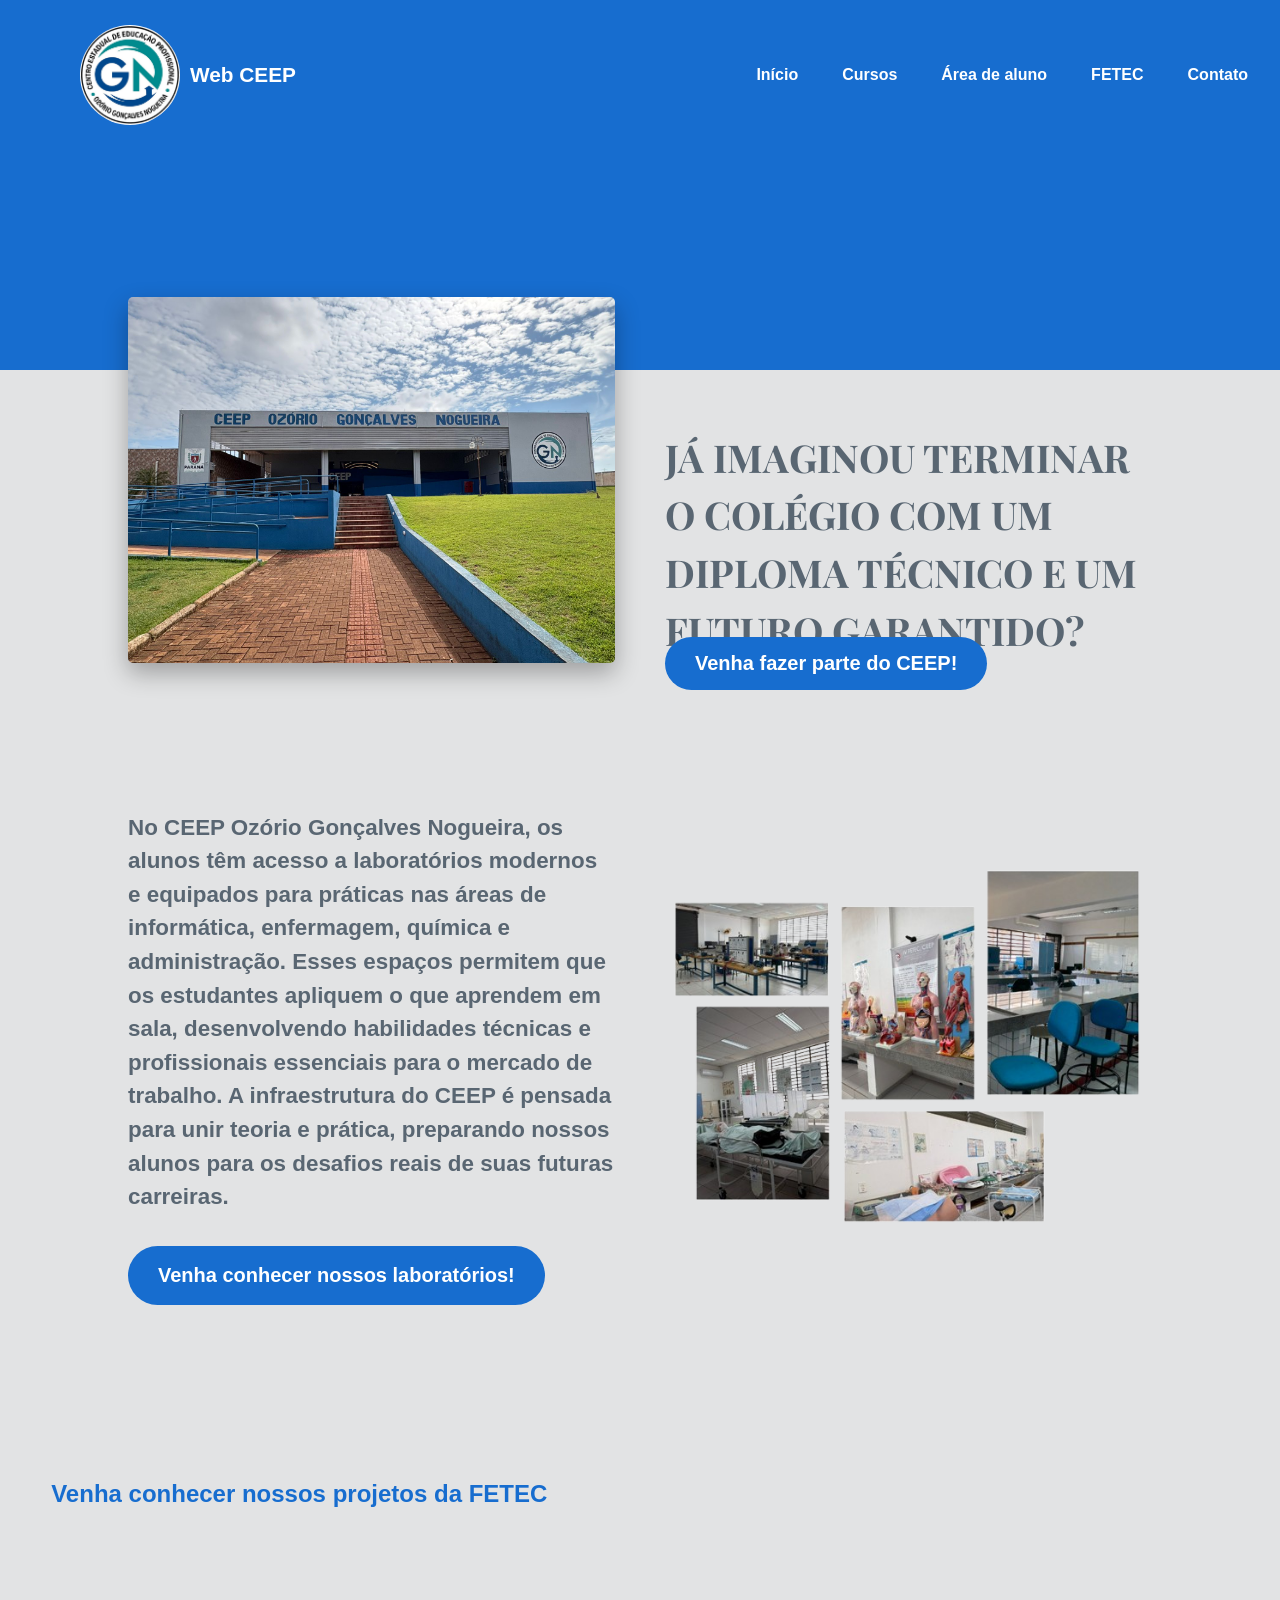
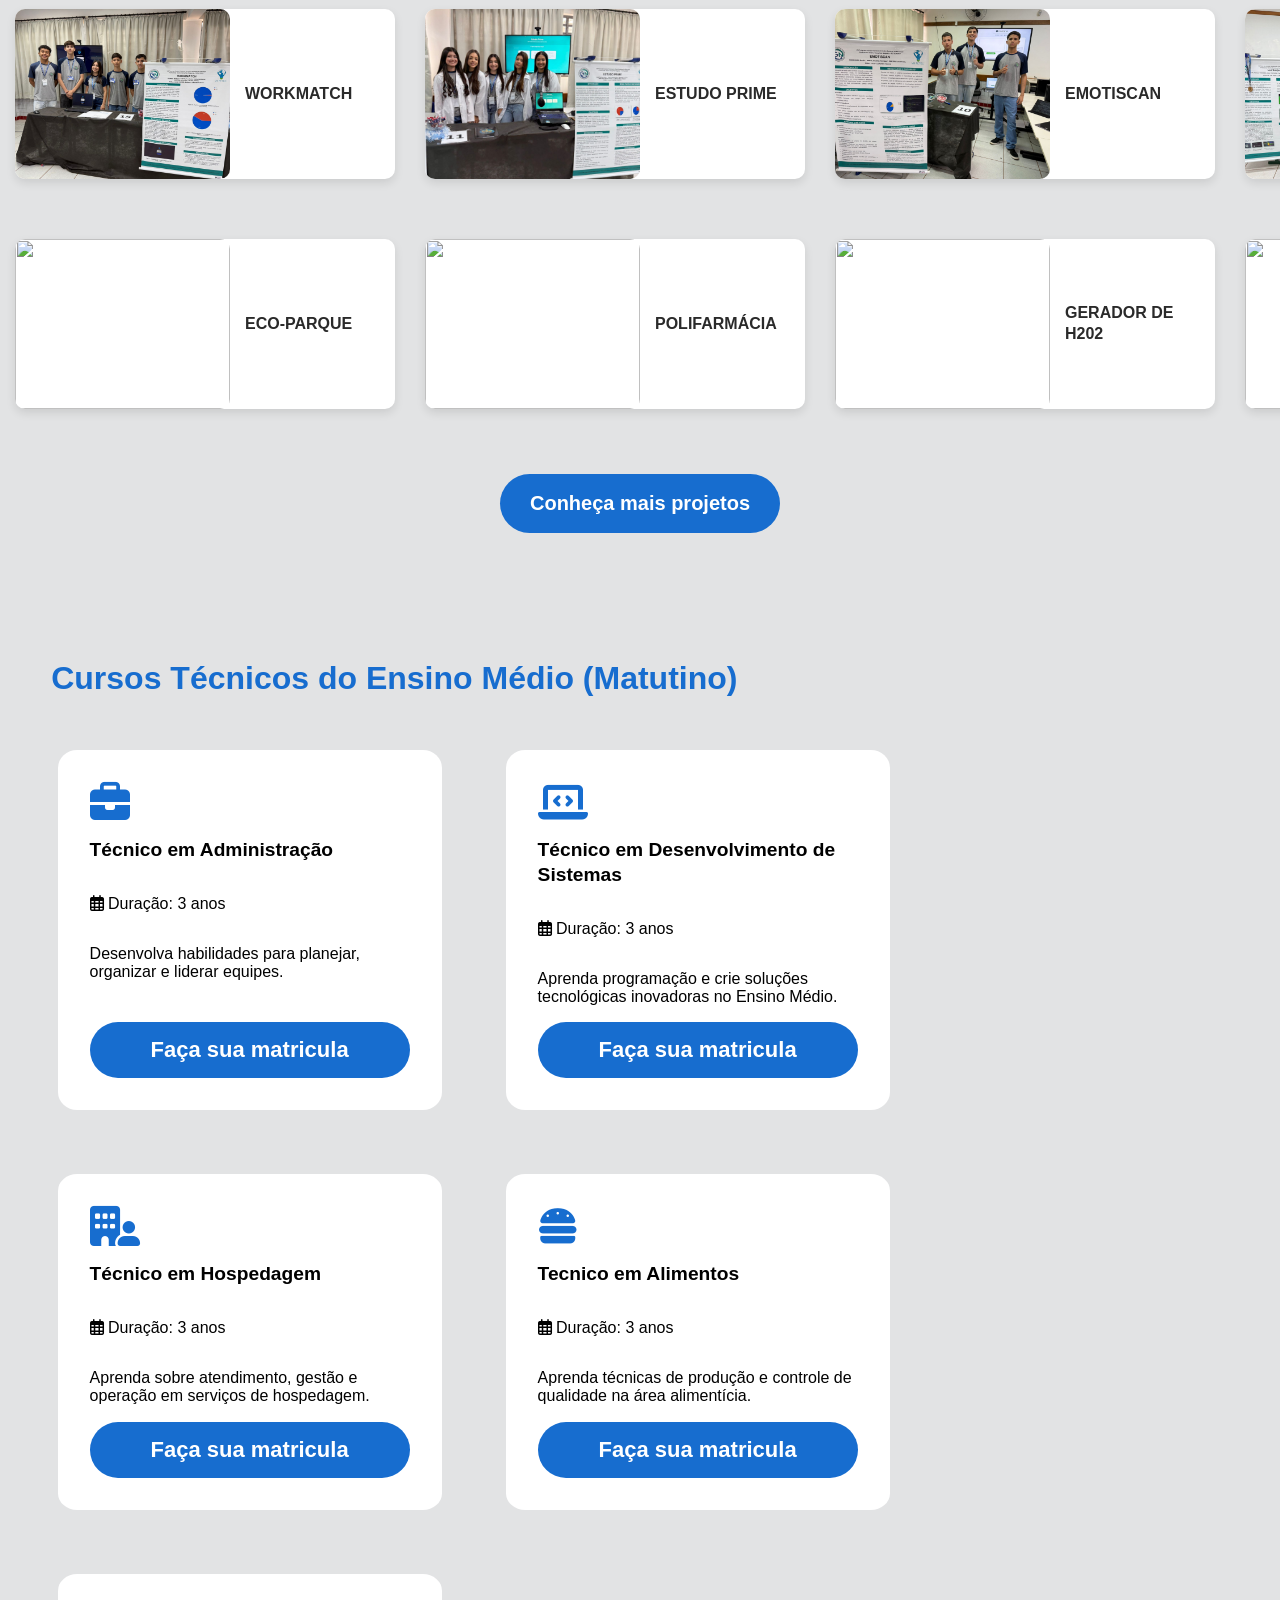
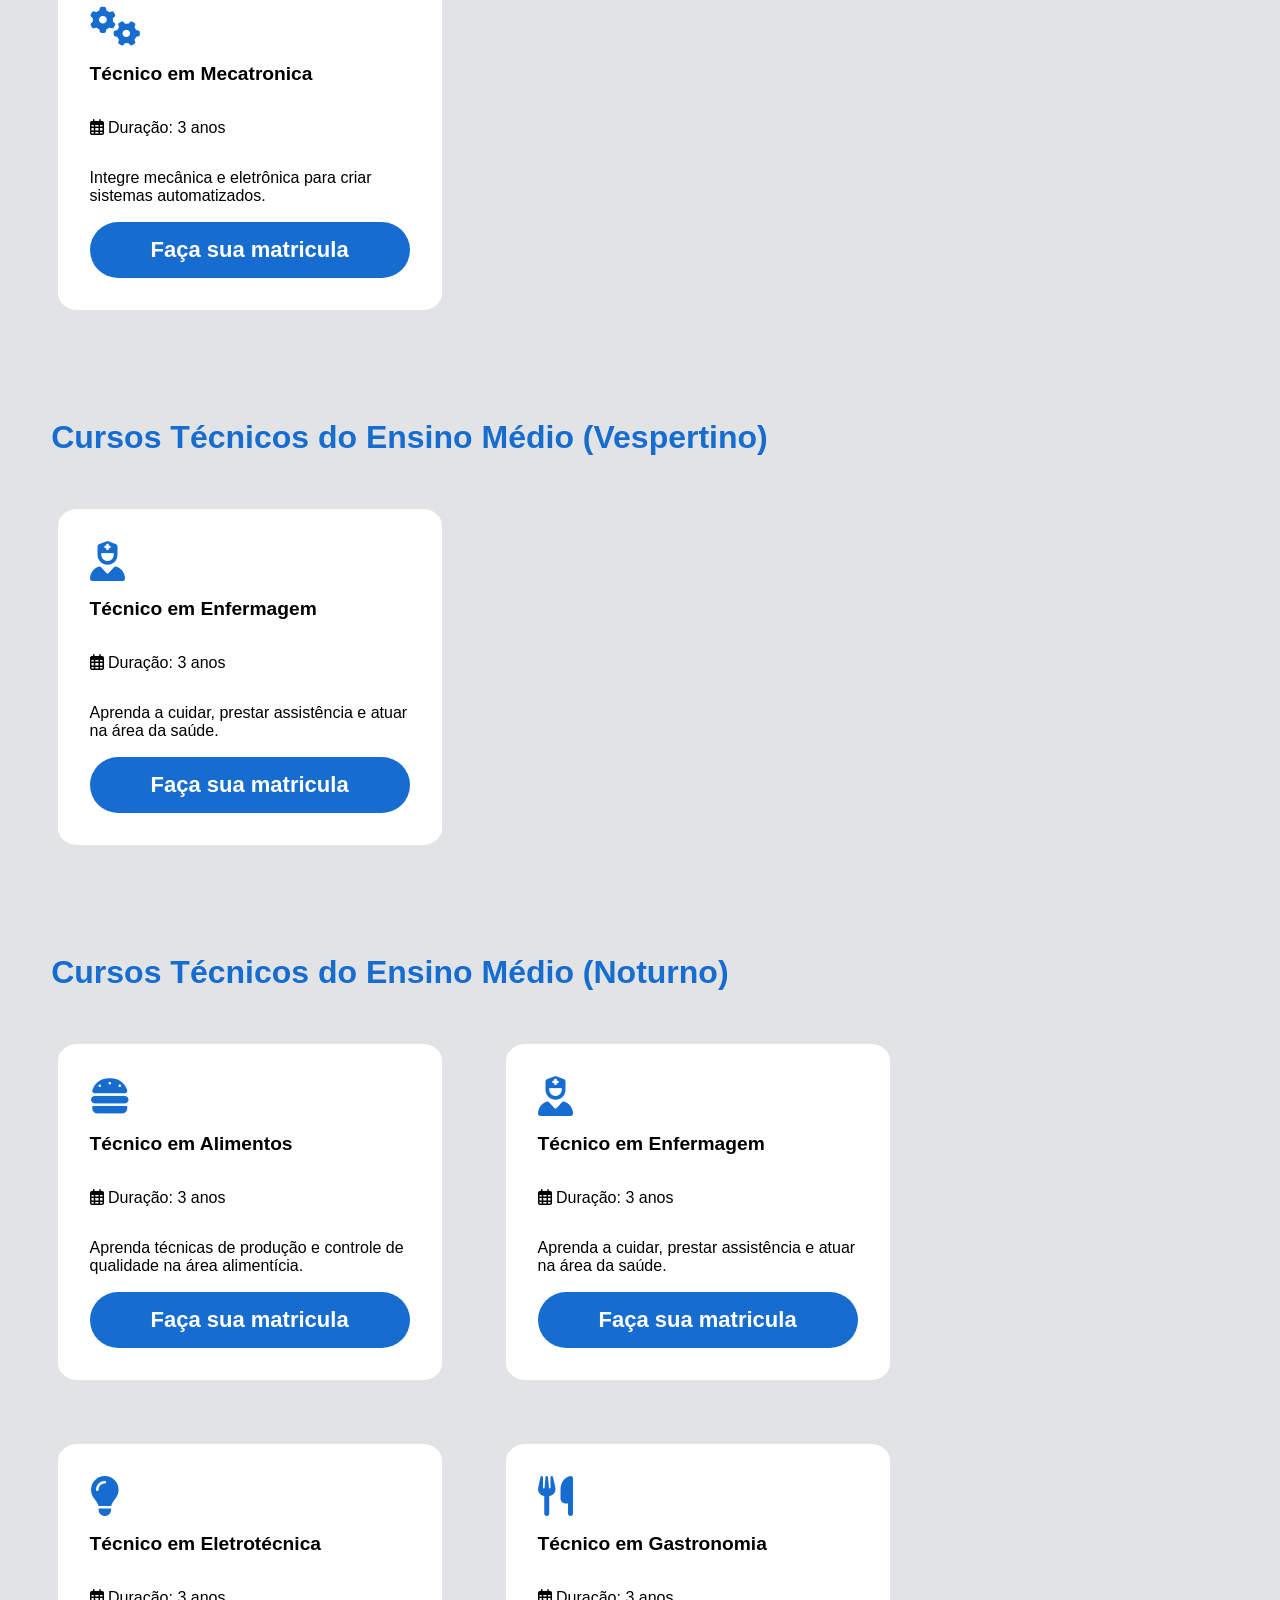
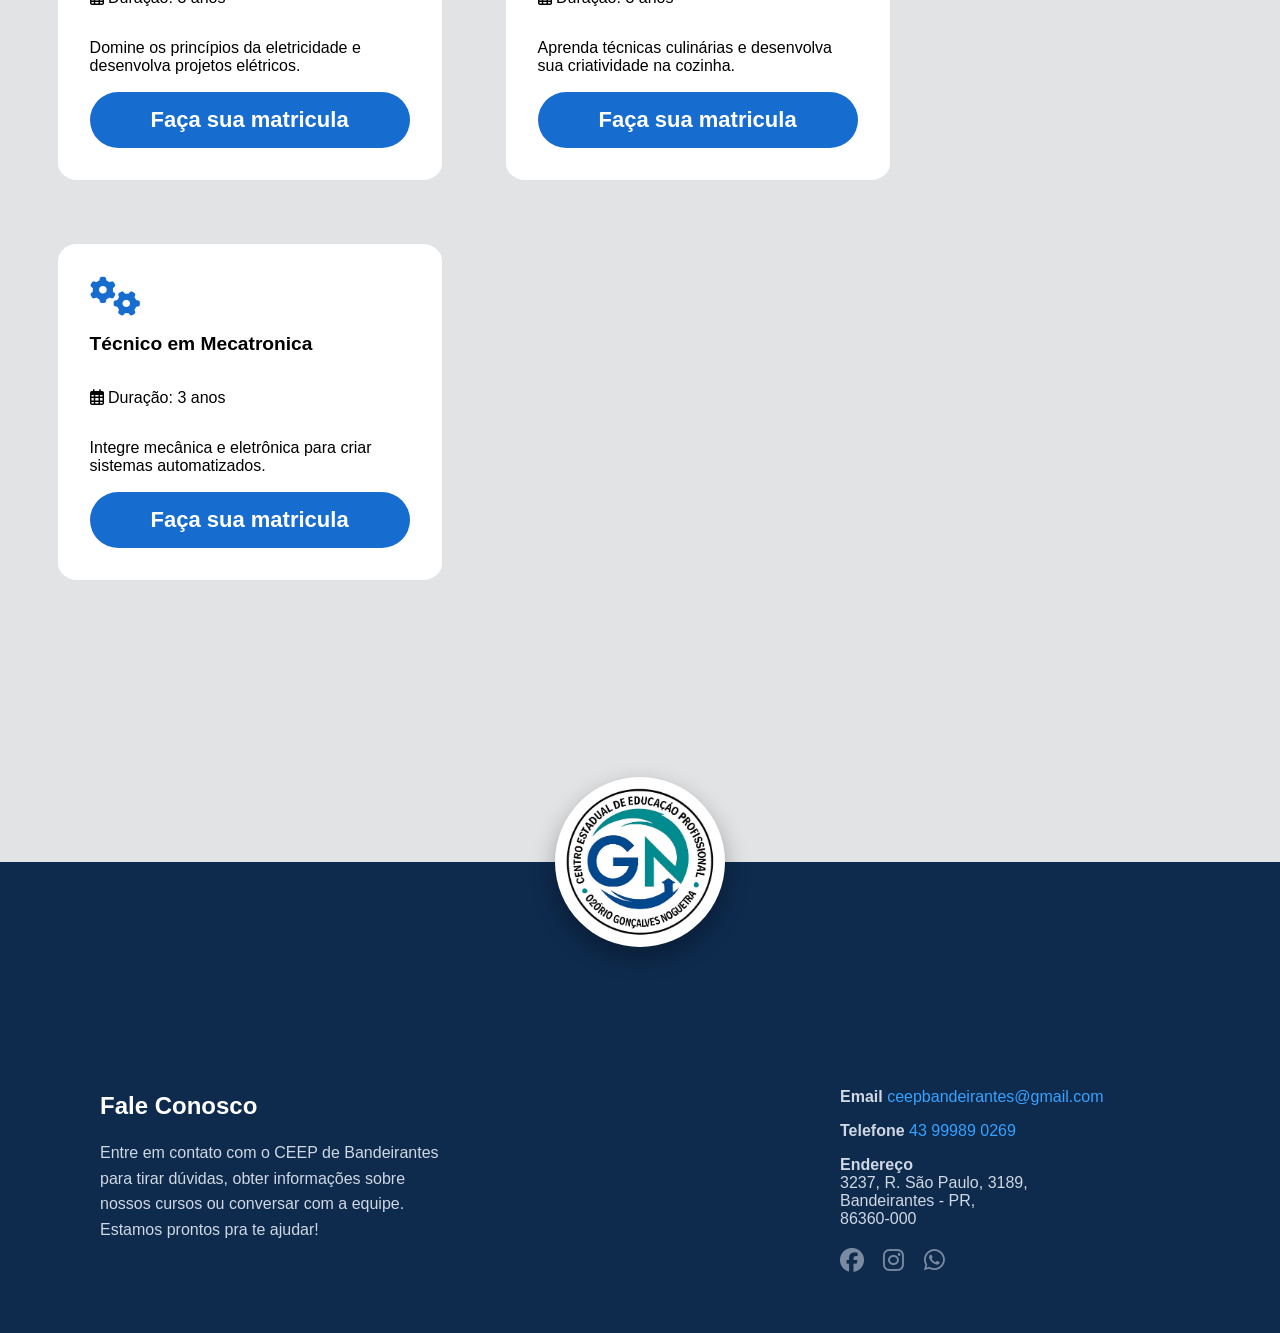
==== index.html @ 27e37656 "Add files via upload" ====
<!DOCTYPE html>
<html lang="en">

<head>
    <meta charset="UTF-8">
    <meta name="viewport" content="width=device-width, initial-scale=1.0">
    <title>Document</title>
    <link rel="stylesheet" href="style.css">
    <link rel="stylesheet" href="https://cdnjs.cloudflare.com/ajax/libs/font-awesome/6.5.2/css/all.min.css">
    <link href="https://fonts.googleapis.com/css2?family=Dancing+Script&display=swap" rel="stylesheet">
    <link href="https://fonts.googleapis.com/css2?family=Playfair+Display&display=swap" rel="stylesheet">
    <link rel="icon" type="image/png" href="fotos/favicon-ceep.png">
    <meta name="viewport" content="width=device-width, initial-scale=1.0">

</head>

<body>
    <header id="main-header">
        <div class="logo-titulo" id="inicio">
            <img src="fotos/img.logo2.jpeg" alt="logo do ceep">
            <p class="titulo">Web CEEP</p>
        </div>

        <nav class="nav-menu">
            <ul>
                <li><a href="#">Início</a></li>
                <li><a href="#cursos">Cursos</a></li>
                <li><a href="https://www.areadoaluno.seed.pr.gov.br/servicosaoaluno/pages/publico/login.jsf;jsessionid=KM85fMPtYH8dUUCnDkOog-JN68VCTcTB_m7hMGjv.sseed75003?dswid=4017"
                        target="_blank">Área de aluno</a></li>
                <li><a href="#fetec">FETEC</a></li>
                <li><a href="#rodape">Contato</a></li>
            </ul>
        </nav>
    </header>

    <section class="intro">
        <div class="intro-img">
            <img src="fotos/img.ceep.jpeg" alt="Foto CEEP">
        </div>
        <div class="intro-content">
            <p>
                Já imaginou terminar o colégio com um diploma técnico e um futuro garantido?
            </p>
            <a href="https://wa.me/5543999890269?text=Olá! Tenho interesse em realizar uma matrícula e gostaria de saber quais são os próximos passos e documentos necessários."
                target="_blank" rel="noopener noreferrer">
                <button class="btn-card">Venha fazer parte do CEEP!</button>
            </a>
        </div>
    </section>

    <section class="intro2">
        <div class="intro2-content">
            <p>
                No CEEP Ozório Gonçalves Nogueira, os alunos têm acesso a laboratórios modernos e equipados para
                práticas nas áreas de informática, enfermagem, química e administração.
                Esses espaços permitem que os estudantes apliquem o que aprendem em sala, desenvolvendo habilidades
                técnicas e profissionais essenciais para o mercado de trabalho.
                A infraestrutura do CEEP é pensada para unir teoria e prática, preparando nossos alunos para os desafios
                reais de suas futuras carreiras.
            </p>
            <button class="btn-card">Venha conhecer nossos laboratórios!</button>
        </div>

        <div class="intro2-img">
            <img src="fotos/labs.ceep.png" alt="Foto dos laboratorios do CEEP">
        </div>
    </section>

    <section class="carousel" id="fetec">
        <div class="h1-fetec">
            <h1>Venha conhecer nossos projetos da FETEC</h1>
        </div>
        <div class="carousel-row row-top">
            <div class="carousel-track">
                <div class="card-carousel">
                    <img src="fotos/workmatch.img.jpeg" alt="">
                    <p>WORKMATCH</p>
                </div>
                <div class="card-carousel">
                    <img src="fotos/estudoprime.img.jpeg" alt="">
                    <p>ESTUDO PRIME</p>
                </div>
                <div class="card-carousel">
                    <img src="fotos/emotiscan.img.jpeg" alt="">
                    <p>EMOTISCAN</p>
                </div>
                <div class="card-carousel">
                    <img src="fotos/lumberjack.img.jpeg" alt="">
                    <p>LUMBERJACK</p>
                </div>
                <div class="card-carousel">
                    <img src="fotos/nextour.img.jpeg" alt="">
                    <p>NEX TOUR</p>
                </div>
                <div class="card-carousel">
                    <img src="fotos/einstein618.jpeg" alt="">
                    <p>EINSTEIN 618</p>
                </div>
                <div class="card-carousel">
                    <img src="fotos/workmatch.img.jpeg" alt="">
                    <p>WORKMATCH</p>
                </div>
                <div class="card-carousel">
                    <img src="fotos/estudoprime.img.jpeg" alt="">
                    <p>ESTUDO PRIME</p>
                </div>
                <div class="card-carousel">
                    <img src="fotos/emotiscan.img.jpeg" alt="">
                    <p>EMOTISCAN</p>
                </div>
                <div class="card-carousel">
                    <img src="fotos/lumberjack.img.jpeg" alt="">
                    <p>LUMBERJACK</p>
                </div>
                <div class="card-carousel">
                    <img src="fotos/nextour.img.jpeg" alt="">
                    <p>NEX TOUR</p>
                </div>
                <div class="card-carousel">
                    <img src="fotos/einstein618.jpeg" alt="">
                    <p>EINSTEIN 618</p>
                </div>
            </div>
        </div>


        <div class="carousel-row row-bottom">
            <div class="carousel-track">
                <div class="card-carousel">
                    <img src="fotos/ecoparque.jpeg" alt="">
                    <p>ECO-PARQUE</p>
                </div>
                <div class="card-carousel">
                    <img src="fotos/polifarmacia.jpeg" alt="">
                    <p>POLIFARMÁCIA</p>
                </div>
                <div class="card-carousel">
                    <img src="fotos/gerador.jpeg" alt="">
                    <p>GERADOR DE H202</p>
                </div>
                <div class="card-carousel">
                    <img src="fotos/upgummy.jpeg" alt="">
                    <p>UP GUMMY</p>
                </div>
                <div class="card-carousel">
                    <img src="fotos/eletrocardiograma.jpeg" alt="">
                    <p>ELETROCARDIO</p>
                </div>
                <div class="card-carousel">
                    <img src="fotos/robo.jpeg" alt="">
                    <p>ROBO EDUCACIONAL</p>
                </div>
                <div class="card-carousel">
                    <img src="fotos/ecoparque.jpeg" alt="">
                    <p>ECO-PARQUE</p>
                </div>
                <div class="card-carousel">
                    <img src="fotos/polifarmacia.jpeg" alt="">
                    <p>POLIFARMÁCIA</p>
                </div>
                <div class="card-carousel">
                    <img src="fotos/gerador.jpeg" alt="">
                    <p>GERADOR DE H202</p>
                </div>
                <div class="card-carousel">
                    <img src="fotos/upgummy.jpeg" alt="">
                    <p>UP GUMMY</p>
                </div>
                <div class="card-carousel">
                    <img src="fotos/eletrocardiograma.jpeg" alt="">
                    <p>ELETROCARDIO</p>
                </div>
                <div class="card-carousel">
                    <img src="fotos/robo.jpeg" alt="">
                    <p>ROBO EDUCACIONAL</p>
                </div>
            </div>
        </div>


        <div class="btn-fetec">
            <a href="fetec.html">
                <button class="btn-carousel">Conheça mais projetos</button>
            </a>
        </div>

    </section>

    <main>
        <h1 id="cursos">Cursos Técnicos do Ensino Médio (Matutino)</h1>
        <div class="cards">
            <div class="card">
                <i class="fas fa-briefcase curso-icon" id="icone"></i>
                <h2>Técnico em Administração</h2>
                <p><i class="far fa-calendar-alt"></i> Duração: 3 anos</p>
                <p>Desenvolva habilidades para planejar, organizar e liderar equipes.</p>
                <button class="btn-card">Faça sua matricula</button>
            </div>

            <div class="card">
                <i class="fas fa-laptop-code curso-icon" id="icone"></i>
                <h2>Técnico em Desenvolvimento de Sistemas</h2>
                <p><i class="far fa-calendar-alt"></i> Duração: 3 anos</p>
                <p>Aprenda programação e crie soluções tecnológicas inovadoras no Ensino Médio.</p>
                <button class="btn-card">Faça sua matricula</button>
            </div>

            <div class="card">
                <i class="fas fa-building-user curso-icon" id="icone"></i>
                <h2>Técnico em Hospedagem</h2>
                <p><i class="far fa-calendar-alt"></i> Duração: 3 anos</p>
                <p>Aprenda sobre atendimento, gestão e operação em serviços de hospedagem.</p>
                <button class="btn-card">Faça sua matricula</button>
            </div>

            <div class="card">
                <i class="fas fa-hamburger curso-icon" id="icone"></i>
                <h2>Tecnico em Alimentos</h2>
                <p><i class="far fa-calendar-alt"></i> Duração: 3 anos</p>
                <p>Aprenda técnicas de produção e controle de qualidade na área alimentícia.</p>
                <button class="btn-card">Faça sua matricula</button>
            </div>

            <div class="card">
                <i class="fas fa-cogs curso-icon" id="icone"></i>
                <h2>Técnico em Mecatronica</h2>
                <p><i class="far fa-calendar-alt"></i> Duração: 3 anos</p>
                <p>Integre mecânica e eletrônica para criar sistemas automatizados.</p>
                <button class="btn-card">Faça sua matricula</button>
            </div>
        </div>

        <h1>Cursos Técnicos do Ensino Médio (Vespertino)</h1>
        <div class="cards">
            <div class="card">
                <i class="fas fa-user-nurse curso-icon" id="icone"></i>
                <h2>Técnico em Enfermagem</h2>
                <p><i class="far fa-calendar-alt"></i> Duração: 3 anos</p>
                <p>Aprenda a cuidar, prestar assistência e atuar na área da saúde.</p>
                <button class="btn-card">Faça sua matricula</button>
            </div>
        </div>

        <h1>Cursos Técnicos do Ensino Médio (Noturno)</h1>
        <div class="cards">
            <div class="card">
                <i class="fas fa-hamburger curso-icon" id="icone"></i>
                <h2>Técnico em Alimentos</h2>
                <p><i class="far fa-calendar-alt"></i> Duração: 3 anos</p>
                <p>Aprenda técnicas de produção e controle de qualidade na área alimentícia.</p>
                <button class="btn-card">Faça sua matricula</button>
            </div>

            <div class="card">
                <i class="fas fa-user-nurse curso-icon" id="icone"></i>
                <h2>Técnico em Enfermagem</h2>
                <p><i class="far fa-calendar-alt"></i> Duração: 3 anos</p>
                <p>Aprenda a cuidar, prestar assistência e atuar na área da saúde.</p>
                <button class="btn-card">Faça sua matricula</button>
            </div>

            <div class="card">
                <i class="fas fa-lightbulb curso-icon" id="icone"></i>
                <h2>Técnico em Eletrotécnica</h2>
                <p><i class="far fa-calendar-alt"></i> Duração: 3 anos</p>
                <p>Domine os princípios da eletricidade e desenvolva projetos elétricos.</p>
                <button class="btn-card">Faça sua matricula</button>
            </div>

            <div class="card">
                <i class="fas fa-utensils curso-icon" id="icone"></i>
                <h2>Técnico em Gastronomia</h2>
                <p><i class="far fa-calendar-alt"></i> Duração: 3 anos</p>
                <p>Aprenda técnicas culinárias e desenvolva sua criatividade na cozinha.</p>
                <button class="btn-card">Faça sua matricula</button>
            </div>

            <div class="card">
                <i class="fas fa-cogs curso-icon" id="icone"></i>
                <h2>Técnico em Mecatronica</h2>
                <p><i class="far fa-calendar-alt"></i> Duração: 3 anos</p>
                <p>Integre mecânica e eletrônica para criar sistemas automatizados.</p>
                <button class="btn-card">Faça sua matricula</button>
            </div>
        </div>
    </main>

    <section class="logo-transicao">
        <img src="fotos/img.logo2.jpeg" alt="Logo CEEP" class="logo-animada">
    </section>

    <footer class="footer" id="rodape">
        <div class="footer-left">
            <h2>Fale Conosco</h2>
            <p>
                Entre em contato com o CEEP de Bandeirantes para tirar dúvidas, obter informações sobre nossos cursos ou
                conversar com a equipe. Estamos prontos pra te ajudar!
            </p>
        </div>

        <div class="footer-right">
            <p><strong>Email</strong> <a href="#">ceepbandeirantes@gmail.com</a></p>
            <p><strong>Telefone</strong> <a href="#">43 99989 0269</a></p>
            <p><strong>Endereço</strong><br>
                3237, R. São Paulo, 3189,<br>
                Bandeirantes - PR,<br>
                86360-000
            </p>

            <div class="social-icons">
                <a href="https://www.facebook.com/CeepBandeirantes_Oficial" target="_blank" rel="noopener noreferrer">
                    <i class="fab fa-facebook"></i>
                </a>
                <a href="https://www.instagram.com/ceepbandeirantes_oficial" target="_blank" rel="noopener noreferrer">
                    <i class="fab fa-instagram"></i>
                </a>
                <a href="https://wa.me/5543999890269" target="_blank" rel="noopener noreferrer">
                    <i class="fab fa-whatsapp"></i>
                </a>
            </div>
        </div>
    </footer>

    <script src="script.js"></script>

</body>

</html>
---- style.css ----
body {
    background-color: #e2e3e4;
    margin: 0;
    font-family: sans-serif;

}

main {
    margin-left: auto;
    margin-right: auto;
}

#main-header {
    position: fixed;
    top: 0;
    left: 0;
    width: 100%;
    background-color: #176dcf;
    color: white;
    display: flex;
    justify-content: space-between;
    align-items: center;
    padding: 25px 80px;
    box-shadow: none;
    transition: all 0.4s ease;
    z-index: 9999;
}


#main-header img {
    width: 100px;
    border-radius: 50%;
}

#main-header .titulo {
    font-family: 'Segoe UI', Tahoma, Geneva, Verdana, sans-serif;
    font-size: 1.3rem;
    margin-left: 10px;
    color: white;
    font-weight: 700;
}

#main-header .nav-menu ul {
    list-style: none;
    display: flex;
    gap: 20px;
    margin: 0 7rem 0 0;
    padding: 0;
}

#main-header .nav-menu a {
    color: white;
    font-weight: 600;
    text-decoration: none;
    font-size: 1rem;
    transition: color 0.3s ease;
}

.nav-menu a {
    position: relative;
    color: white;
    font-weight: 600;
    text-decoration: none;
    font-size: 1rem;
    padding: 0.5rem 0;
    transition: color 0.3s ease;
}

.nav-menu a::after {
    content: "";
    position: absolute;
    left: 50%;
    bottom: -4px;
    width: 0;
    height: 2px;
    background: white;
    transition: width 0.3s ease, left 0.3s ease;
}

.nav-menu a:hover::after {
    width: 100%;
    left: 0;
}

.nav-menu a:hover::after {
    width: 100%;
}

#main-header.scrolled {
    background-color: white;
    padding: 10px 80px;
    box-shadow: 0 4px 15px rgba(0, 0, 0, 0.1);
}

#main-header.scrolled .titulo {
    color: #176dcf;
}

#main-header.scrolled .nav-menu a {
    color: #176dcf;
}

#main-header.scrolled .nav-menu a:hover {
    color: #0e4fa8;
}

@media (max-width: 768px) {
    .navbar {
        flex-direction: column;
        text-align: center;
        padding: 1rem;
    }

    .nav-menu {
        margin-top: 1rem;
        width: 100%;
    }

    .nav-menu ul {
        flex-direction: column;
    }

    .nav-menu li {
        margin: 0.5rem 0;
    }
}

#main-header.scrolled .nav-menu a {
    color: #176dcf;
}

#main-header.scrolled .nav-menu a::after {
    background: #176dcf;
}


h1 {
    margin-left: 4%;
    margin-top: 6%;
    color: #176dcf;

}

#icone {
    color: #176dcf;
}

.intro {
    background-color: #176dcf;
    color: white;
    display: flex;
    align-items: center;
    justify-content: center;
    height: 30vh;
    padding: 0 10%;
    gap: 50px;
    position: relative;
    overflow: visible;
    margin-bottom: 30%;
    margin-top: 100px;

}

.intro-img {
    flex: 1;
    display: flex;
    justify-content: center;
    position: relative;

}

.intro-img img {
    width: 100%;
    max-width: 700px;
    height: auto;
    border-radius: 5px;
    object-fit: cover;
    position: relative;
    top: 245px;
    box-shadow: 0 10px 25px rgba(0, 0, 0, 0.3);
}

.intro-content {
    flex: 1;
    max-width: 700px;
    position: relative;
    top: 300px;

}

.intro p {
    font-family: 'Playfair Display', sans-serif;
    font-weight: 700;
    text-transform: uppercase;
    height: 0vh;
    margin-bottom: 13rem;
    margin-top: 10%;
    font-size: 2.4rem;
    line-height: 1.5;
    color: #596672;
}

.intro .btn-card {
    background-color: #176dcf;
    color: #ffffff;
    font-weight: 700;
    font-size: 20px;
    border-radius: 40px;
}

.intro .btn-card:hover {
    background-color: #00498E;
    transform: scale(1.05);
}

@media (max-width: 900px) {
    .intro {
        flex-direction: column;
        height: auto;
        text-align: center;
        padding: 60px 20px;
    }

    .intro-img img {
        max-width: 80%;
        top: 0;
    }
}

@import url('https://fonts.googleapis.com/css2?family=Montserrat:wght@700&display=swap');

.intro2 {
    color: #176dcf;
    display: flex;
    align-items: center;
    justify-content: center;
    height: 65vh;
    padding: 0 10%;
    gap: 50px;
    position: relative;
    overflow: visible;
    margin-bottom: 5%;
}

.intro2-img {
    flex: 1;
    display: flex;
    justify-content: flex-end;
}

.intro2-img img {
    width: 100%;
    max-width: 700px;
    height: auto;
    border-radius: 5px;
    object-fit: cover;
}


.intro2-content {
    flex: 1;
    max-width: 600px;
}

.intro2 p {
    font-family: 'Montserrat', sans-serif;
    font-weight: 700;
    font-size: 1.4rem;
    line-height: 1.5;
    margin-bottom: 2rem;
    color: #596672;
}

.intro2 .btn-card {
    background-color: #176dcf;
    color: white;
    font-weight: 700;
    padding: 18px 30px;
    border-radius: 40px;
    border: none;
    cursor: pointer;
    transition: 0.3s;
    font-size: 20px;
}

.intro2 .btn-card:hover {
    background-color: #0e4fa8;
    transform: scale(1.05);
}

@media (max-width: 900px) {
    .intro2 {
        flex-direction: column-reverse;
        height: auto;
        text-align: center;
        padding: 60px 20px;
    }

    .intro2-img img {
        max-width: 80%;
    }
}

.carousel {
    width: 100%;
    overflow: hidden;
    padding: 0px 0;
    background-color: #e2e3e4;
    display: flex;
    flex-direction: column;
    gap: 0px;
    margin-top: 5%;
}

.carousel-row {
    position: relative;
    width: 100%;
    overflow: hidden;
}

.carousel-track {
    display: flex;
    width: max-content;
    will-change: transform;
    transform: translateX(0);
    animation: scroll-right 90s linear infinite;
}

.row-bottom .carousel-track {
    display: flex;
    width: max-content;
    will-change: transform;
    transform: translateX(0);
    animation: scroll-left 90s linear infinite;
}

.row-top {
    margin-top: 4%;
}

.card-carousel {
    background: white;
    border-radius: 10px;
    box-shadow: 0 4px 10px rgba(0, 0, 0, 0.1);
    margin: 30px 15px;
    display: flex;
    align-items: center;
    gap: 15px;
    padding: 10px 0px;
    width: 380px;
    height: 150px;
    flex-shrink: 0;
}

.card-carousel img {
    width: 215px;
    height: 170px;
    border-radius: 10px;
    object-fit: cover;
}

.card-carousel p {
    font-weight: 600;
    color: #2a2a2a;
    font-size: 1rem;
    line-height: 1.3;
}

@keyframes scroll-right {
    0% {
        transform: translateX(0);
    }

    100% {
        transform: translateX(-50%);
    }
}

@keyframes scroll-left {
    0% {
        transform: translateX(-50%);
    }

    100% {
        transform: translateX(0);
    }
}

.card-carousel:hover {
    transform: scale(1.03);
    box-shadow: 0 4px 20px rgba(0, 0, 0, 0.25);
}

.btn-carousel {
    background-color: #176dcf;
    color: white;
    font-weight: 700;
    padding: 18px 30px;
    border-radius: 40px;
    border: none;
    cursor: pointer;
    transition: 0.3s;
    font-size: 20px;
}

.btn-carousel:hover {
    transition: 0.3s;
    transform: scale(1.05);
    background-color: #0e4fa8;
}

.btn-fetec {
    justify-content: center;
    display: flex;
    margin-top: 35px;
    margin-bottom: 50px;
}

.cards {
    display: flex;
    flex-wrap: wrap;
    justify-content: flex-start;
    margin-left: 2%;
}

.card {
    background-color: #fff;
    width: 20rem;
    min-height: 17rem;
    padding: 2rem;
    margin: 2rem;
    border-radius: 5%;

    display: flex;
    flex-direction: column;
}

.card h2 {
    font-size: 1.2rem;
    line-height: 1.3;
}

.btn-card {
    margin-top: auto;
    background-color: #176dcf;
    color: white;
    border: none;
    padding: 15px 30px;
    border-radius: 40px;
    cursor: pointer;
    transition: transform .2s;
    font-family: 'Segoe UI', Tahoma, Geneva, Verdana, sans-serif;
    font-weight: 700;
    font-size: 22px
}

.btn-card:hover {
    background-color: #0669c5;
    transform: scale(1.05);
}

.card:hover {
    transform: scale(1.02);
    transition: transform .3s;
    box-shadow: 0 15px 20px rgba(0, 0, 0, 0.3);
}

#icone {
    font-size: 2.5rem;
}

.logo-titulo {
    display: flex;
    align-items: center;
}

img {
    width: 100px;
}


.nav-menu ul {
    list-style: none;
    margin: 0;
    padding: 0;
    display: flex;
    font-family: 'Segoe UI', Tahoma, Geneva, Verdana, sans-serif;
}

.nav-menu li {
    margin-left: 1.5rem;
}

.nav-menu a {
    color: #333;
    font-weight: 500;
    text-decoration: none;
    font-size: 1rem;
    padding: 0.5rem 0;
    transition: color 0.3s ease;
    font-weight: 500;
    text-decoration: none;
}

.nav-menu a:hover {
    color: #00498E;
}

footer {
    background-color: #646464;
    margin-top: 4%
}

@import url('https://cdnjs.cloudflare.com/ajax/libs/font-awesome/6.4.0/css/all.min.css');

.footer {
    display: flex;
    justify-content: space-between;
    align-items: flex-start;
    background-color: #0e2a4d;
    color: white;
    padding: 60px 100px;
    flex-wrap: wrap;
    margin-top: 0;
}

.footer-left img {
    border-radius: 50%;
    width: 10%;
    justify-content: center;
}

.footer-left {
    flex: 1;
    min-width: 300px;
}

.footer-left h1 {
    font-size: 36px;
    margin-bottom: 20px;
}

.footer-left p {
    line-height: 1.6;
    margin-bottom: 25px;
    color: #cfd8e3;
}

.footer-right {
    flex: 1;
    min-width: 300px;
    margin-left: 400px;
}

.footer-right p {
    margin-bottom: 15px;
    color: #cfd8e3;
}

.footer-right a {
    color: #37a2ff;
    text-decoration: none;
}

.footer-right a:hover {
    text-decoration: underline;
}

.social-icons {
    margin-top: 20px;
}

.social-icons i {
    font-size: 24px;
    margin-right: 15px;
    color: #7a8ba1;
    cursor: pointer;
    transition: 0.3s;
}

.social-icons i:hover {
    color: white;
}

.logo-transicao {
    position: relative;
    background: linear-gradient(to bottom, #e2e3e4 50%, #0e2a4d 50%);
    height: 300px;
    display: flex;
    justify-content: center;
    align-items: center;
    margin-top: 100px;
    overflow: visible;
}

.logo-transicao img {
    position: absolute;
    width: 150px;
    border-radius: 50%;
    box-shadow: 0 10px 25px rgba(0, 0, 0, 0.3);
    background-color: white;
    padding: 10px;
    z-index: 2;
}

.logo-animada {
    opacity: 0;
    transform: translateX(-100px);
    transition: all 1.5s ease-out;
}

.logo-animada.visivel {
    opacity: 1;
    transform: translateX(0);
}
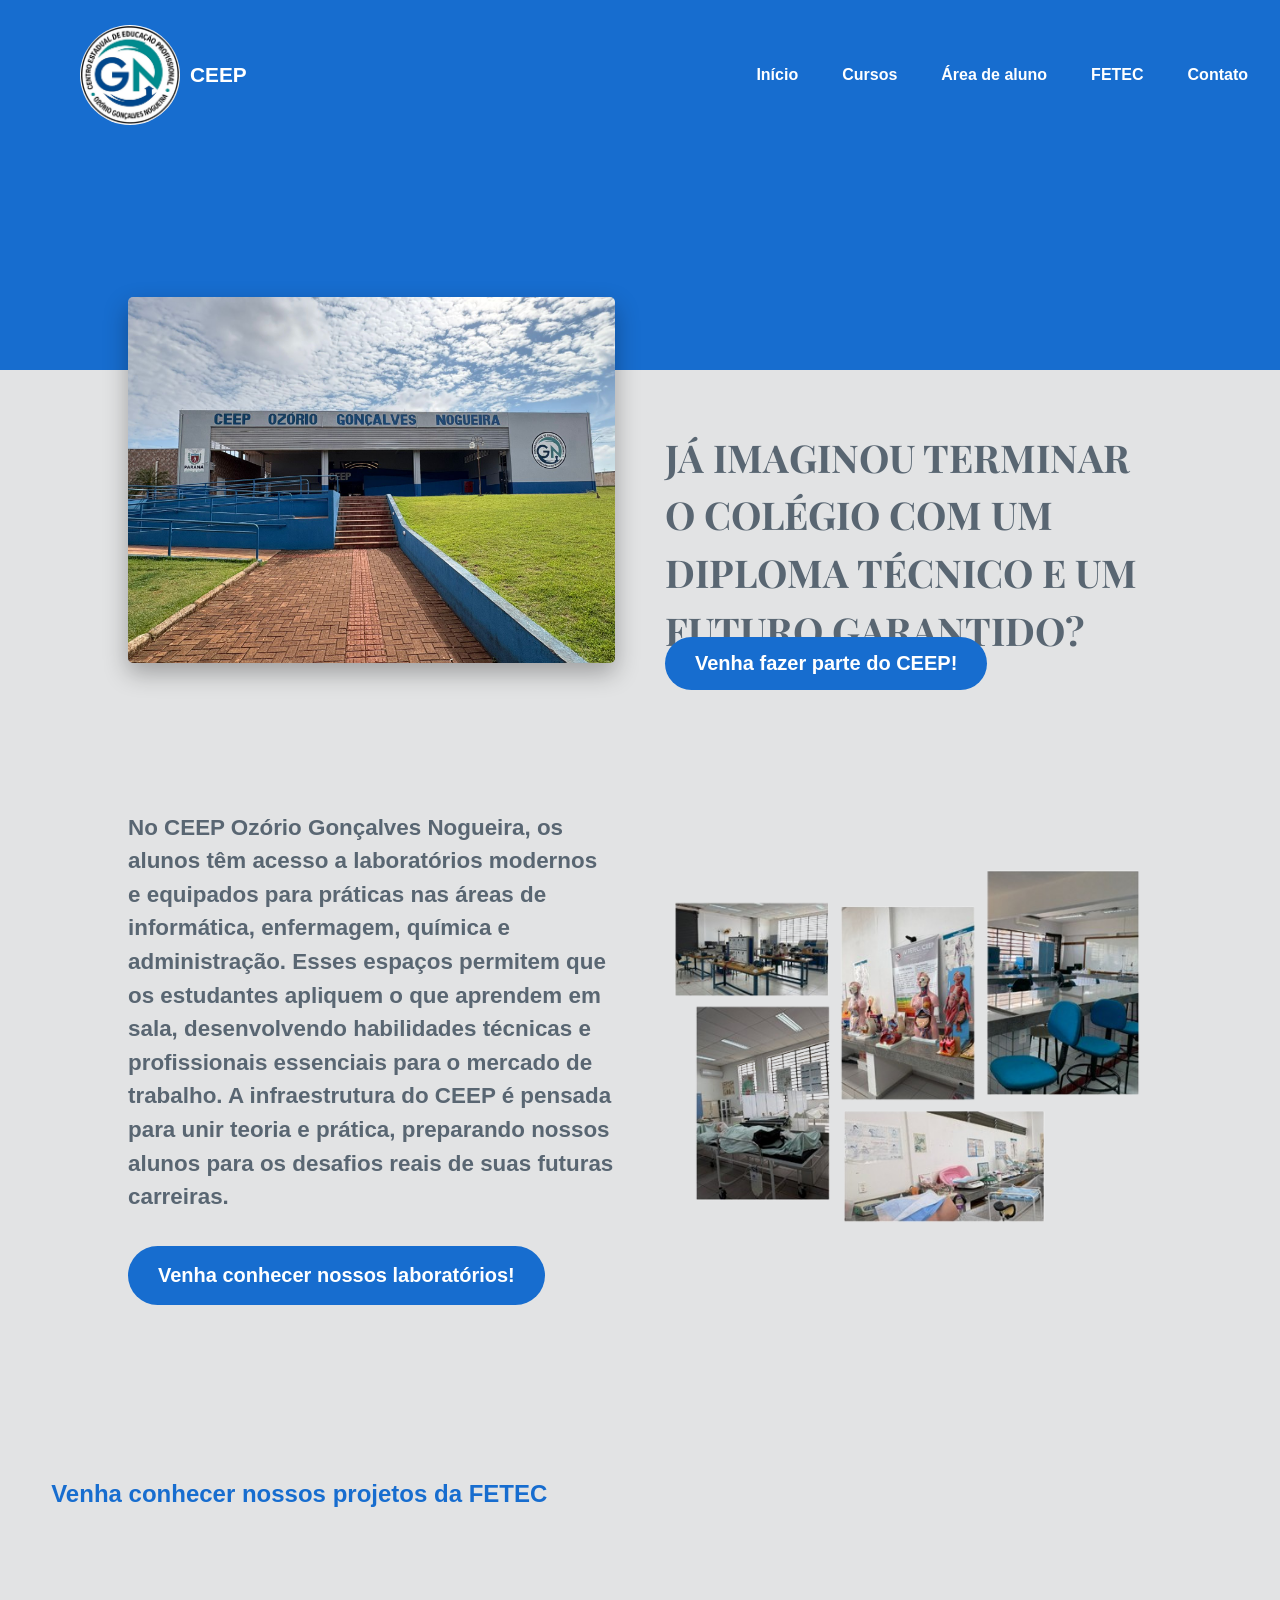
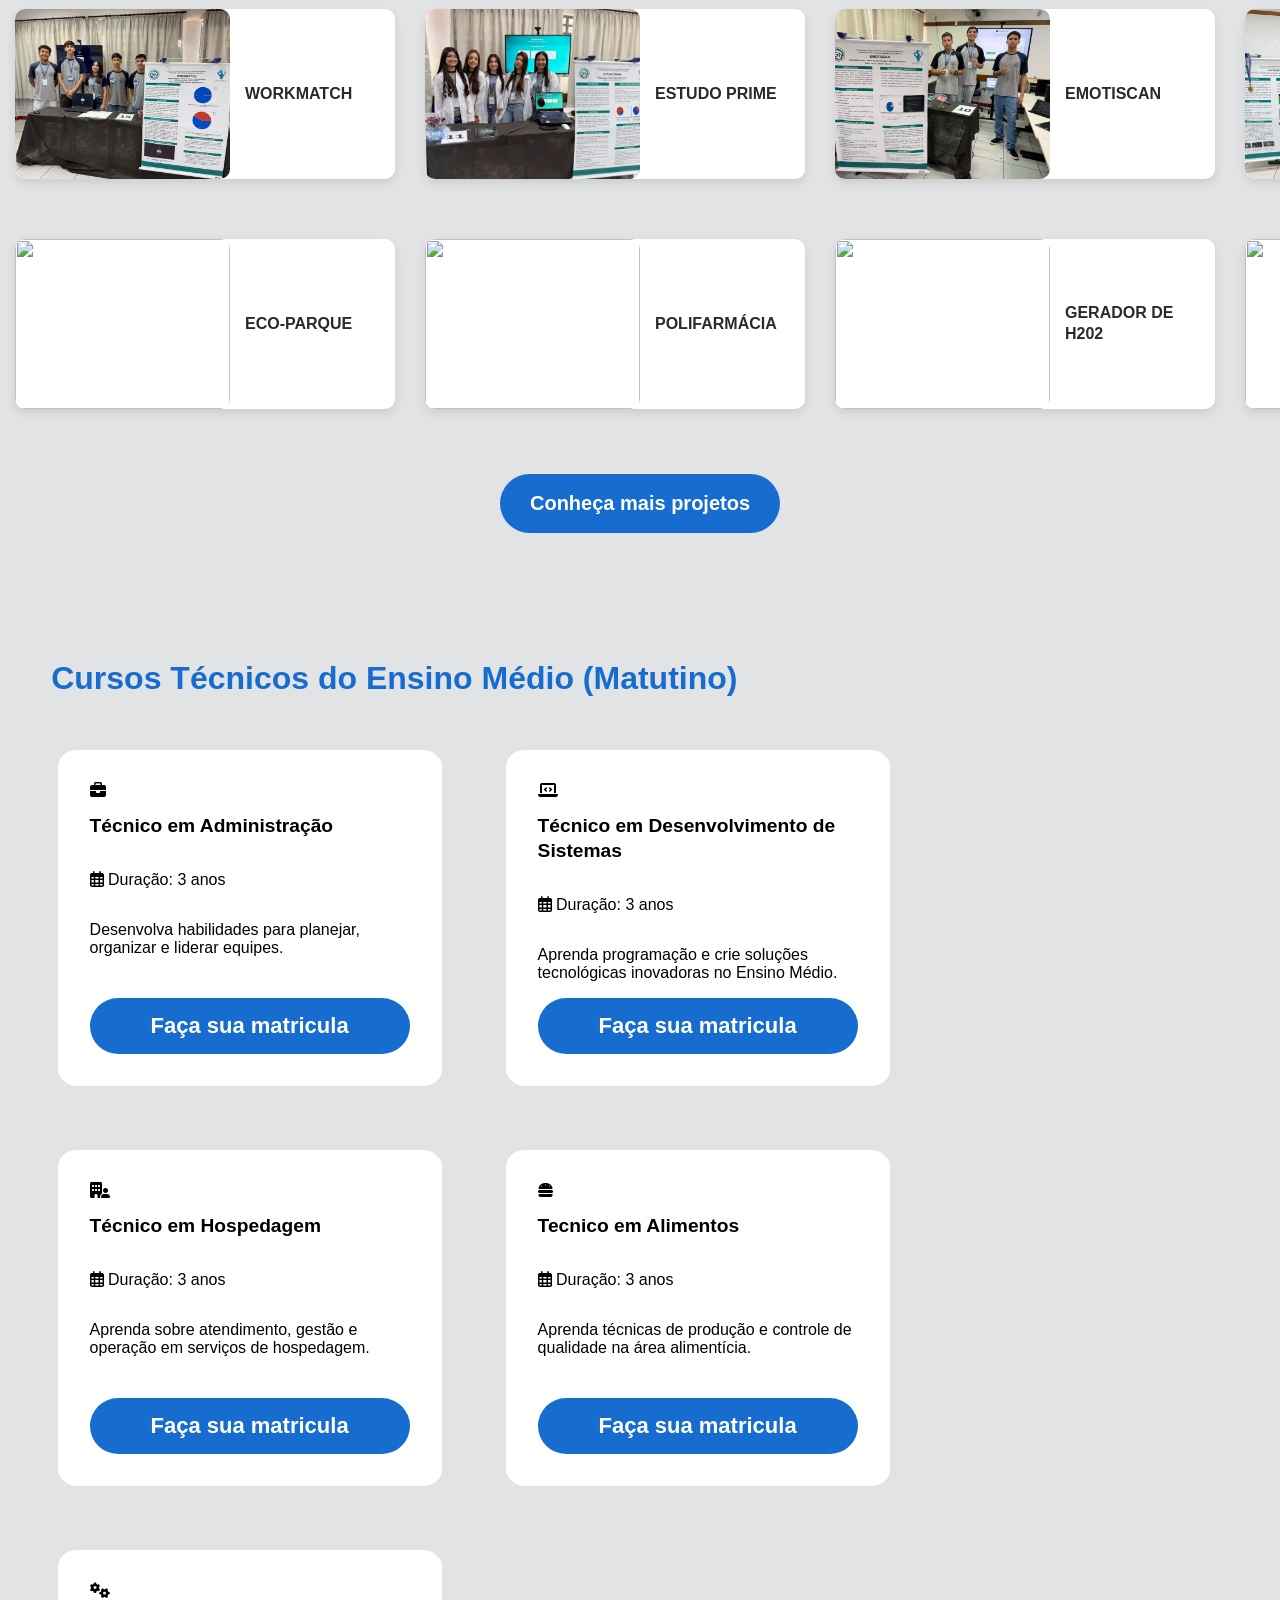
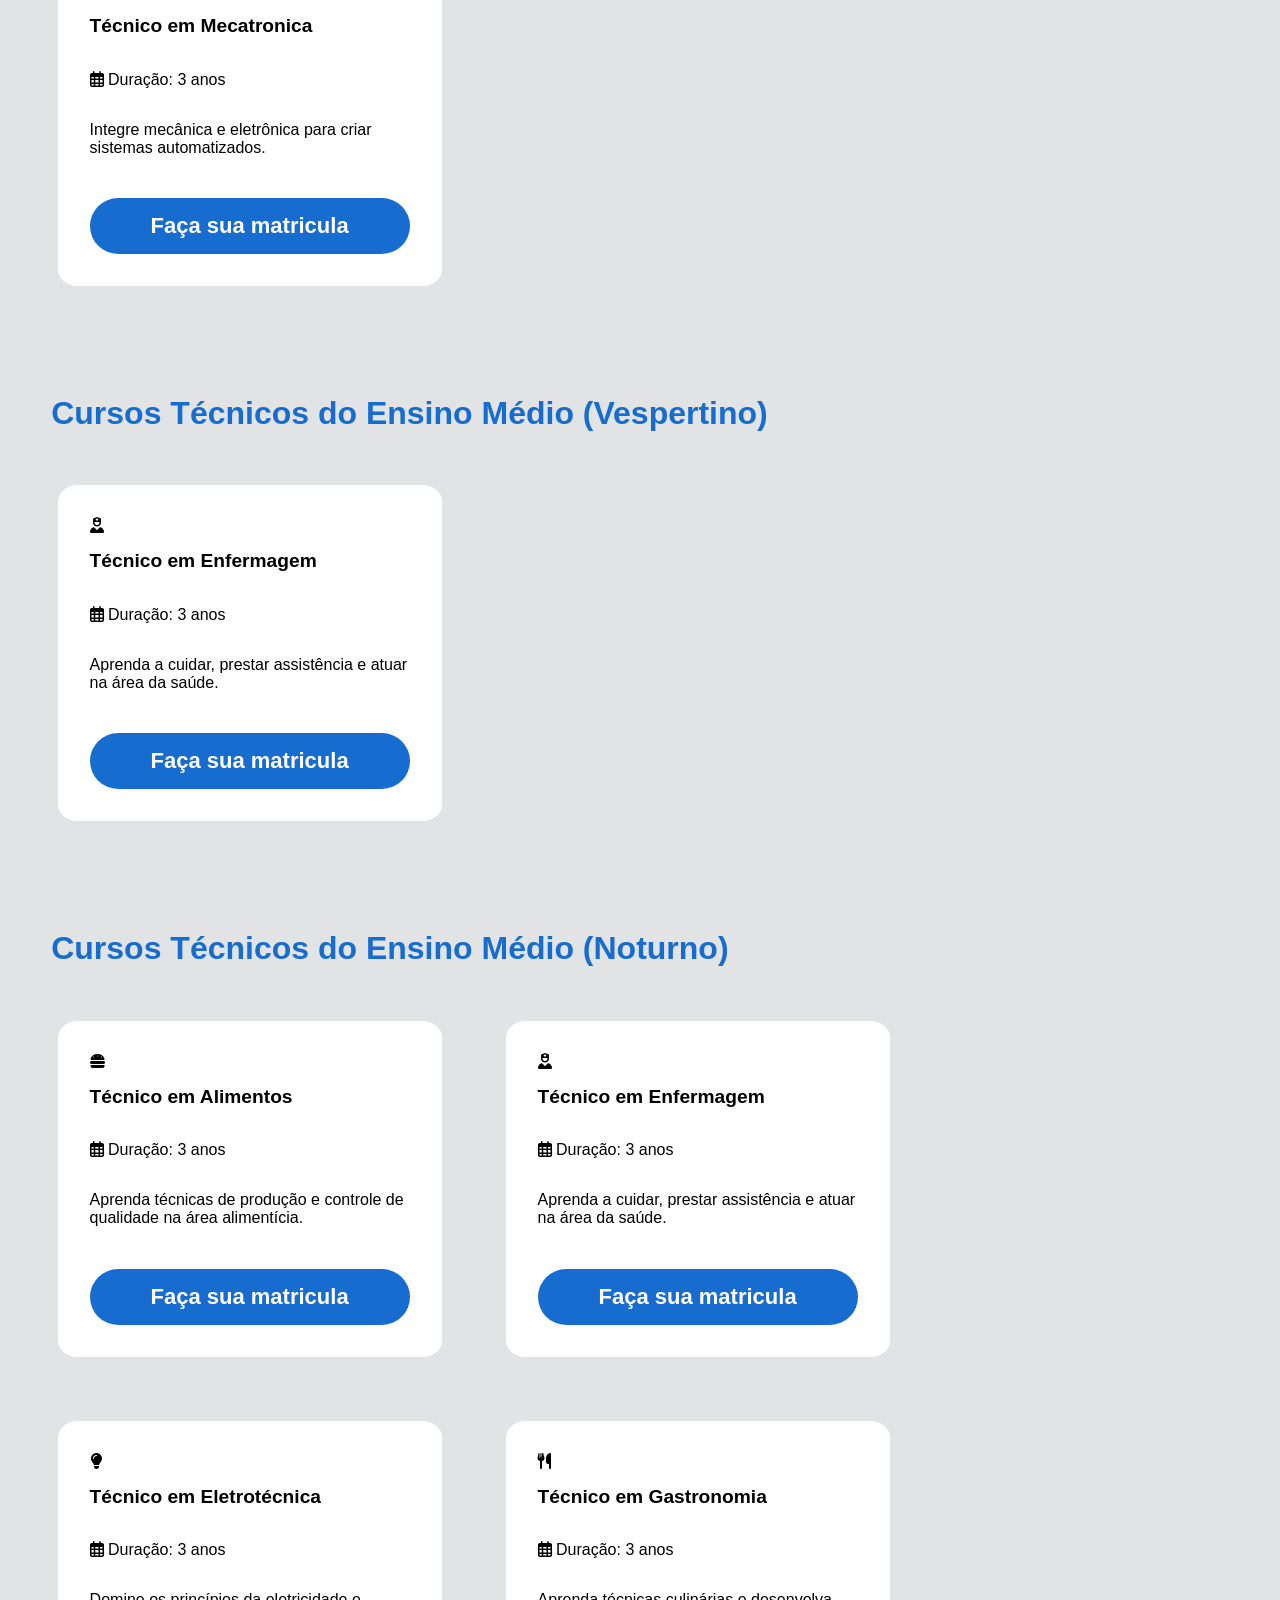
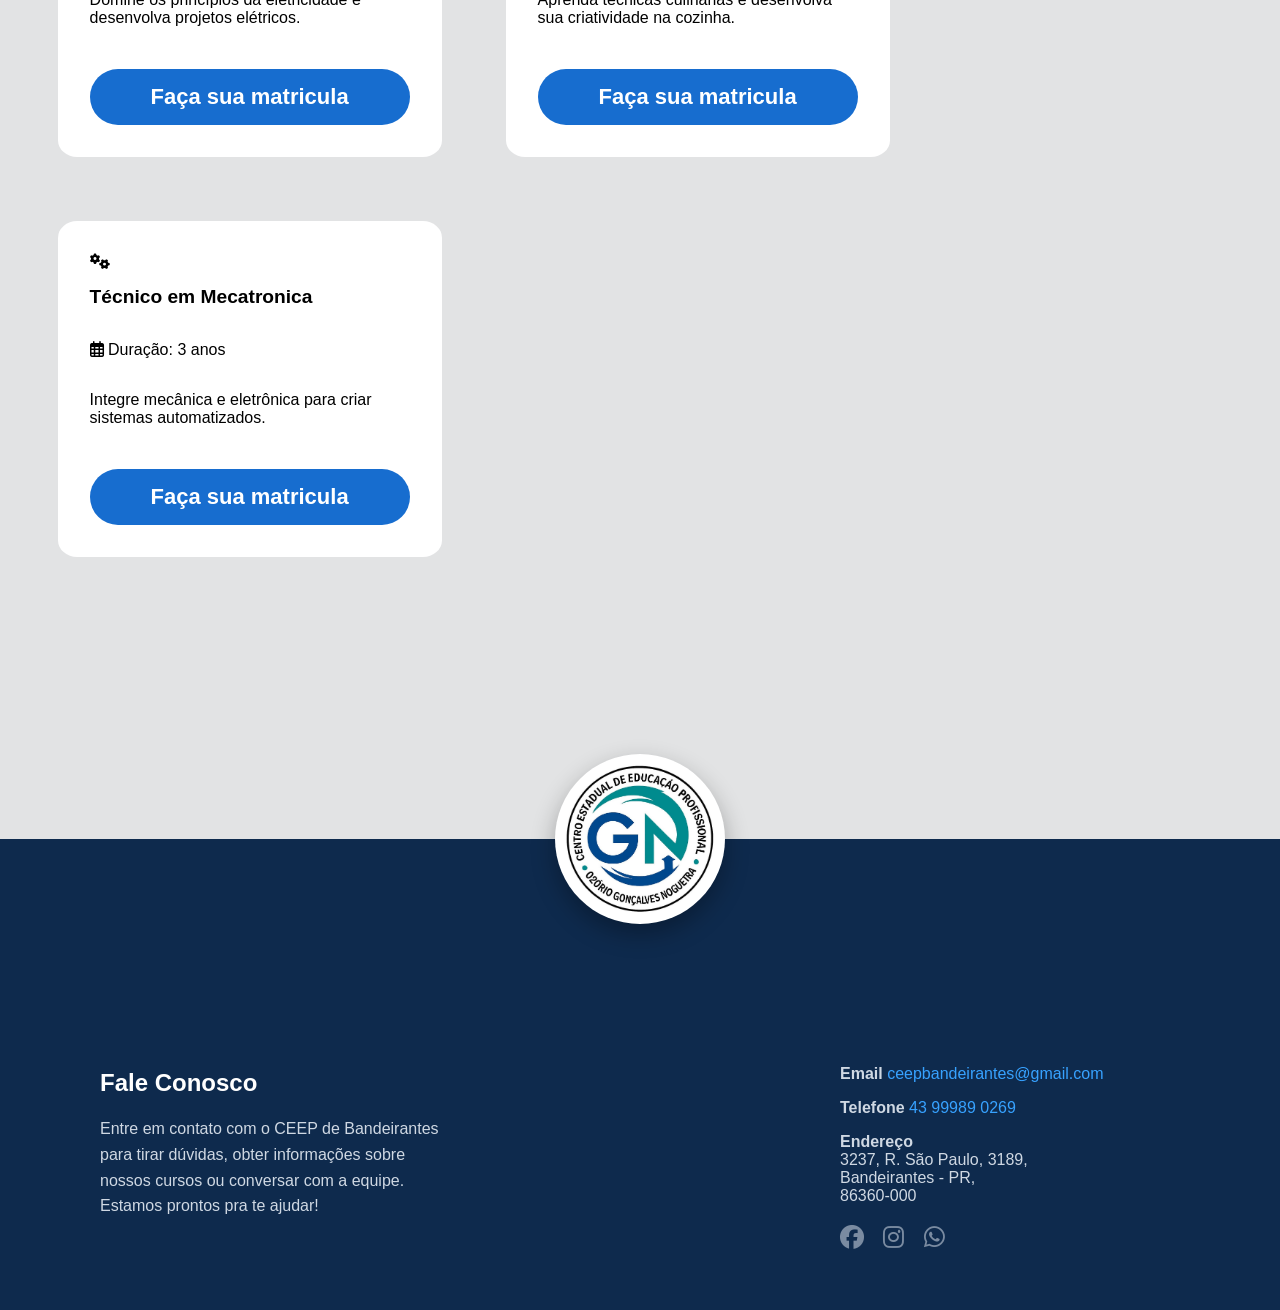
==== commit 8af14138: "Update index.html" ====
--- a/index.html
+++ b/index.html
@@ -4,13 +4,12 @@
 <head>
     <meta charset="UTF-8">
     <meta name="viewport" content="width=device-width, initial-scale=1.0">
-    <title>Document</title>
+    <title>CEEP - Centro Estadual de Educação Profissional de Bandeirantes</title>
     <link rel="stylesheet" href="style.css">
     <link rel="stylesheet" href="https://cdnjs.cloudflare.com/ajax/libs/font-awesome/6.5.2/css/all.min.css">
     <link href="https://fonts.googleapis.com/css2?family=Dancing+Script&display=swap" rel="stylesheet">
     <link href="https://fonts.googleapis.com/css2?family=Playfair+Display&display=swap" rel="stylesheet">
     <link rel="icon" type="image/png" href="fotos/favicon-ceep.png">
-    <meta name="viewport" content="width=device-width, initial-scale=1.0">
 
 </head>
 
@@ -18,7 +17,7 @@
     <header id="main-header">
         <div class="logo-titulo" id="inicio">
             <img src="fotos/img.logo2.jpeg" alt="logo do ceep">
-            <p class="titulo">Web CEEP</p>
+            <p class="titulo">CEEP</p>
         </div>
 
         <nav class="nav-menu">
@@ -190,7 +189,7 @@
         <h1 id="cursos">Cursos Técnicos do Ensino Médio (Matutino)</h1>
         <div class="cards">
             <div class="card">
-                <i class="fas fa-briefcase curso-icon" id="icone"></i>
+                <i class="fas fa-briefcase curso-icon" class="curso-icon"></i>
                 <h2>Técnico em Administração</h2>
                 <p><i class="far fa-calendar-alt"></i> Duração: 3 anos</p>
                 <p>Desenvolva habilidades para planejar, organizar e liderar equipes.</p>
@@ -198,7 +197,7 @@
             </div>
 
             <div class="card">
-                <i class="fas fa-laptop-code curso-icon" id="icone"></i>
+                <i class="fas fa-laptop-code curso-icon" class="curso-icon"></i>
                 <h2>Técnico em Desenvolvimento de Sistemas</h2>
                 <p><i class="far fa-calendar-alt"></i> Duração: 3 anos</p>
                 <p>Aprenda programação e crie soluções tecnológicas inovadoras no Ensino Médio.</p>
@@ -206,7 +205,7 @@
             </div>
 
             <div class="card">
-                <i class="fas fa-building-user curso-icon" id="icone"></i>
+                <i class="fas fa-building-user curso-icon" class="curso-icon"></i>
                 <h2>Técnico em Hospedagem</h2>
                 <p><i class="far fa-calendar-alt"></i> Duração: 3 anos</p>
                 <p>Aprenda sobre atendimento, gestão e operação em serviços de hospedagem.</p>
@@ -214,7 +213,7 @@
             </div>
 
             <div class="card">
-                <i class="fas fa-hamburger curso-icon" id="icone"></i>
+                <i class="fas fa-hamburger curso-icon" class="curso-icon"></i>
                 <h2>Tecnico em Alimentos</h2>
                 <p><i class="far fa-calendar-alt"></i> Duração: 3 anos</p>
                 <p>Aprenda técnicas de produção e controle de qualidade na área alimentícia.</p>
@@ -222,7 +221,7 @@
             </div>
 
             <div class="card">
-                <i class="fas fa-cogs curso-icon" id="icone"></i>
+                <i class="fas fa-cogs curso-icon" class="curso-icon"></i>
                 <h2>Técnico em Mecatronica</h2>
                 <p><i class="far fa-calendar-alt"></i> Duração: 3 anos</p>
                 <p>Integre mecânica e eletrônica para criar sistemas automatizados.</p>
@@ -233,7 +232,7 @@
         <h1>Cursos Técnicos do Ensino Médio (Vespertino)</h1>
         <div class="cards">
             <div class="card">
-                <i class="fas fa-user-nurse curso-icon" id="icone"></i>
+                <i class="fas fa-user-nurse curso-icon" class="curso-icon"></i>
                 <h2>Técnico em Enfermagem</h2>
                 <p><i class="far fa-calendar-alt"></i> Duração: 3 anos</p>
                 <p>Aprenda a cuidar, prestar assistência e atuar na área da saúde.</p>
@@ -244,7 +243,7 @@
         <h1>Cursos Técnicos do Ensino Médio (Noturno)</h1>
         <div class="cards">
             <div class="card">
-                <i class="fas fa-hamburger curso-icon" id="icone"></i>
+                <i class="fas fa-hamburger curso-icon" class="curso-icon"></i>
                 <h2>Técnico em Alimentos</h2>
                 <p><i class="far fa-calendar-alt"></i> Duração: 3 anos</p>
                 <p>Aprenda técnicas de produção e controle de qualidade na área alimentícia.</p>
@@ -252,7 +251,7 @@
             </div>
 
             <div class="card">
-                <i class="fas fa-user-nurse curso-icon" id="icone"></i>
+                <i class="fas fa-user-nurse curso-icon" class="curso-icon"></i>
                 <h2>Técnico em Enfermagem</h2>
                 <p><i class="far fa-calendar-alt"></i> Duração: 3 anos</p>
                 <p>Aprenda a cuidar, prestar assistência e atuar na área da saúde.</p>
@@ -260,7 +259,7 @@
             </div>
 
             <div class="card">
-                <i class="fas fa-lightbulb curso-icon" id="icone"></i>
+                <i class="fas fa-lightbulb curso-icon" class="curso-icon"></i>
                 <h2>Técnico em Eletrotécnica</h2>
                 <p><i class="far fa-calendar-alt"></i> Duração: 3 anos</p>
                 <p>Domine os princípios da eletricidade e desenvolva projetos elétricos.</p>
@@ -268,7 +267,7 @@
             </div>
 
             <div class="card">
-                <i class="fas fa-utensils curso-icon" id="icone"></i>
+                <i class="fas fa-utensils curso-icon" class="curso-icon"></i>
                 <h2>Técnico em Gastronomia</h2>
                 <p><i class="far fa-calendar-alt"></i> Duração: 3 anos</p>
                 <p>Aprenda técnicas culinárias e desenvolva sua criatividade na cozinha.</p>
@@ -276,7 +275,7 @@
             </div>
 
             <div class="card">
-                <i class="fas fa-cogs curso-icon" id="icone"></i>
+                <i class="fas fa-cogs curso-icon" class="curso-icon"></i>
                 <h2>Técnico em Mecatronica</h2>
                 <p><i class="far fa-calendar-alt"></i> Duração: 3 anos</p>
                 <p>Integre mecânica e eletrônica para criar sistemas automatizados.</p>
@@ -308,7 +307,7 @@
             </p>
 
             <div class="social-icons">
-                <a href="https://www.facebook.com/CeepBandeirantes_Oficial" target="_blank" rel="noopener noreferrer">
+                <a href="https://www.facebook.com/search/top?q=ceep%20bandeirantes" target="_blank" rel="noopener noreferrer">
                     <i class="fab fa-facebook"></i>
                 </a>
                 <a href="https://www.instagram.com/ceepbandeirantes_oficial" target="_blank" rel="noopener noreferrer">
@@ -325,4 +324,4 @@
 
 </body>
 
-</html>+</html>
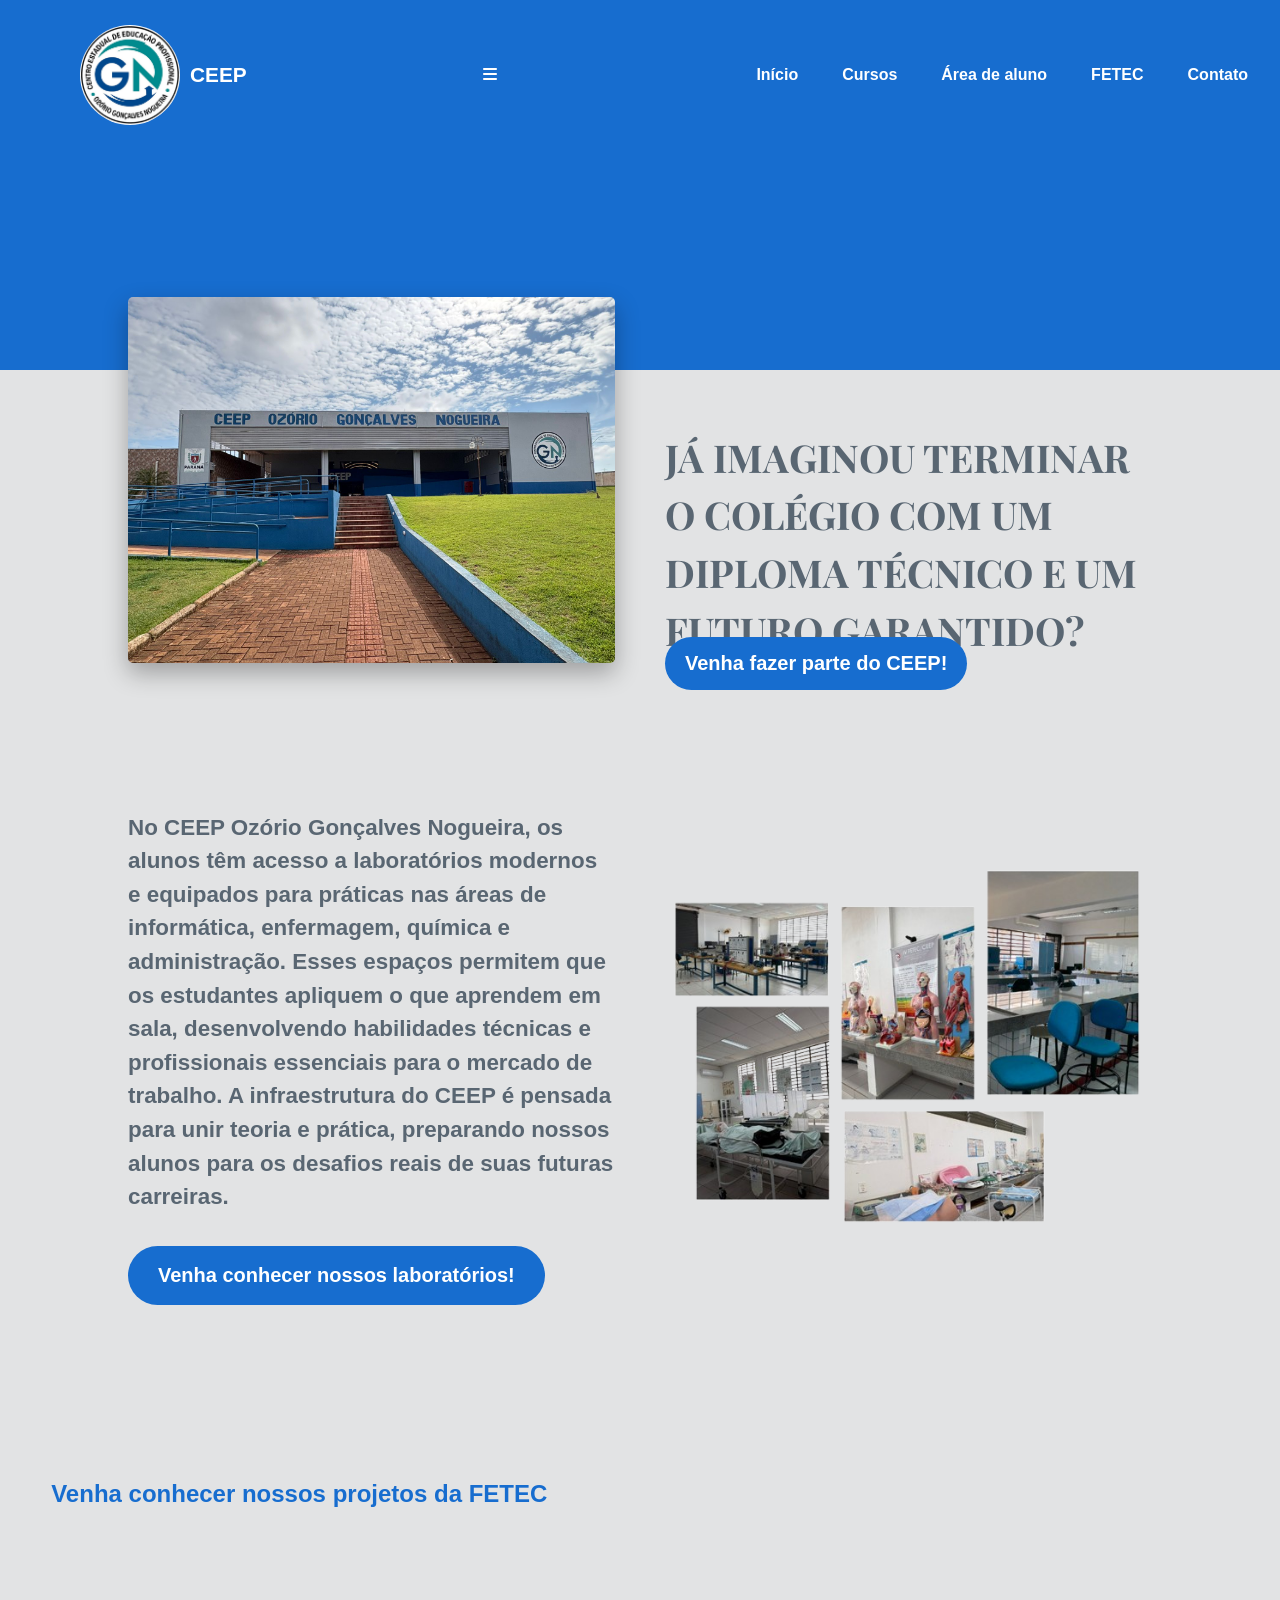
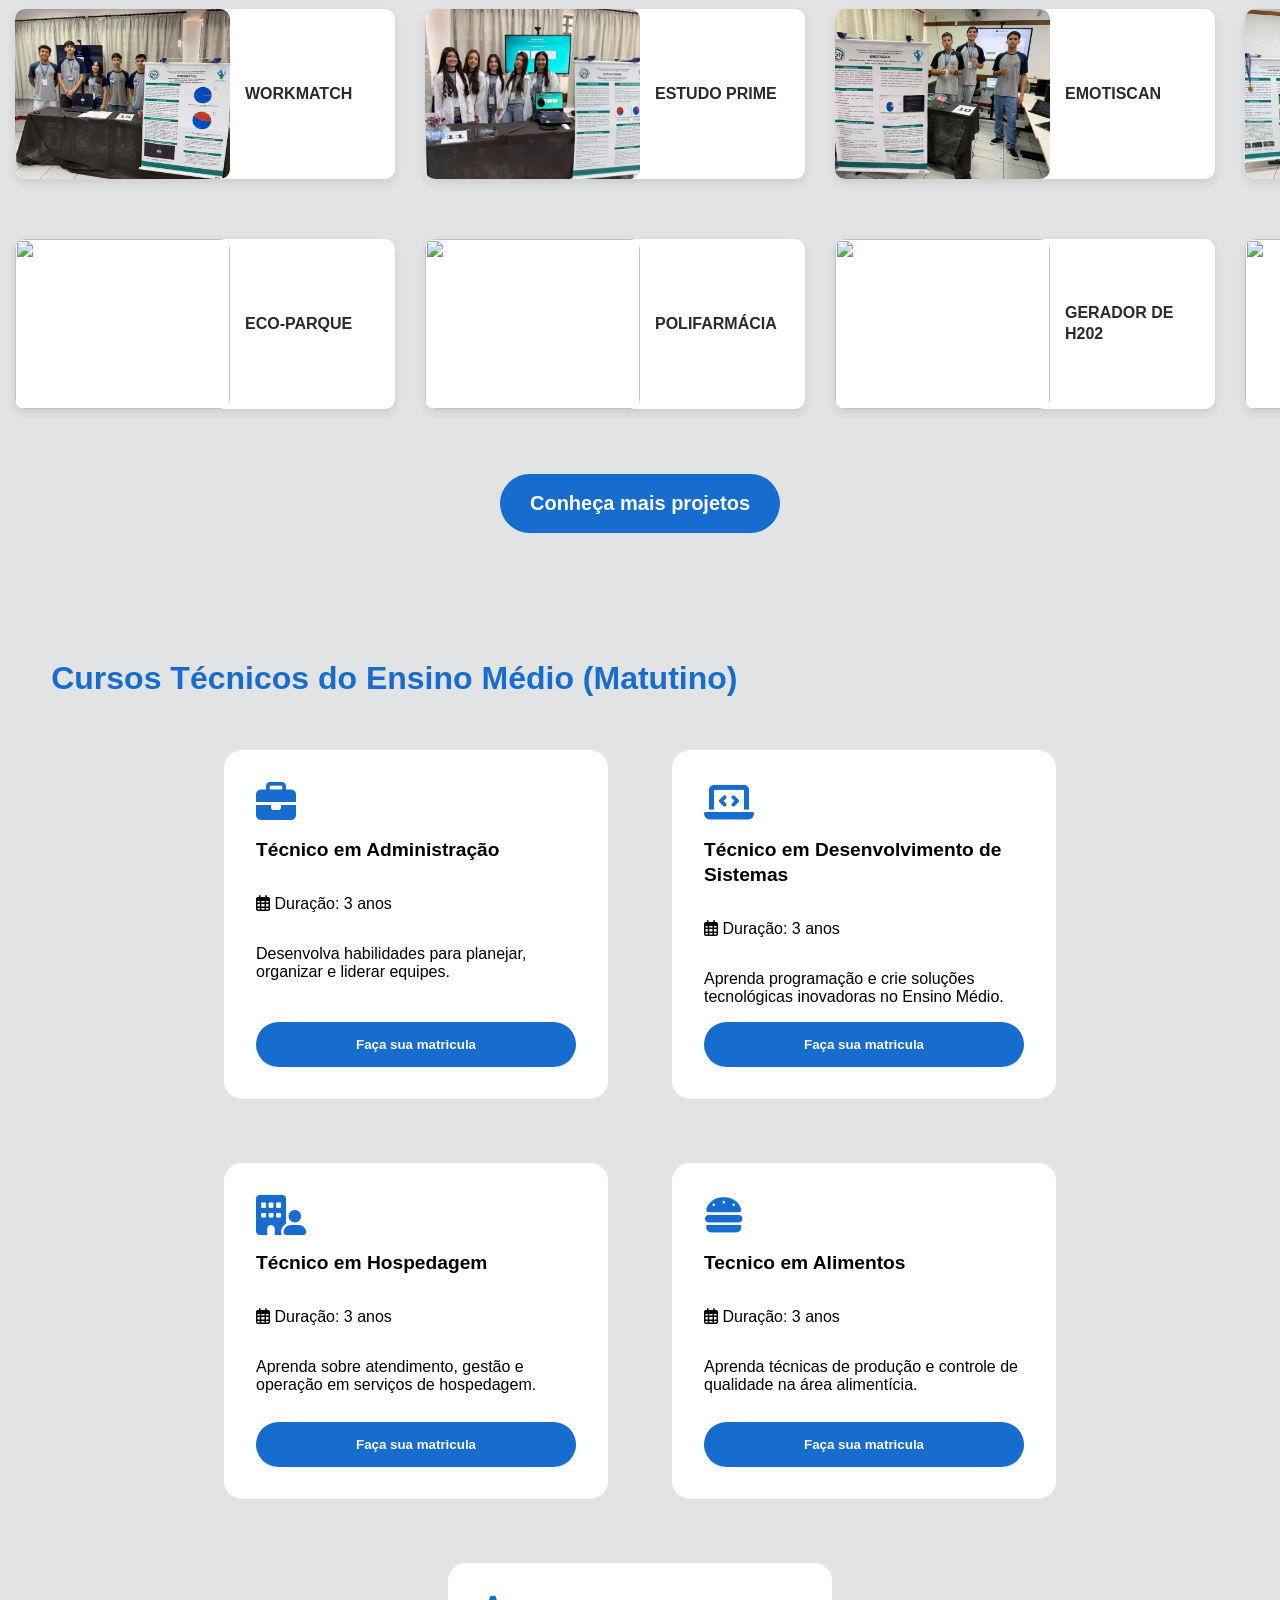
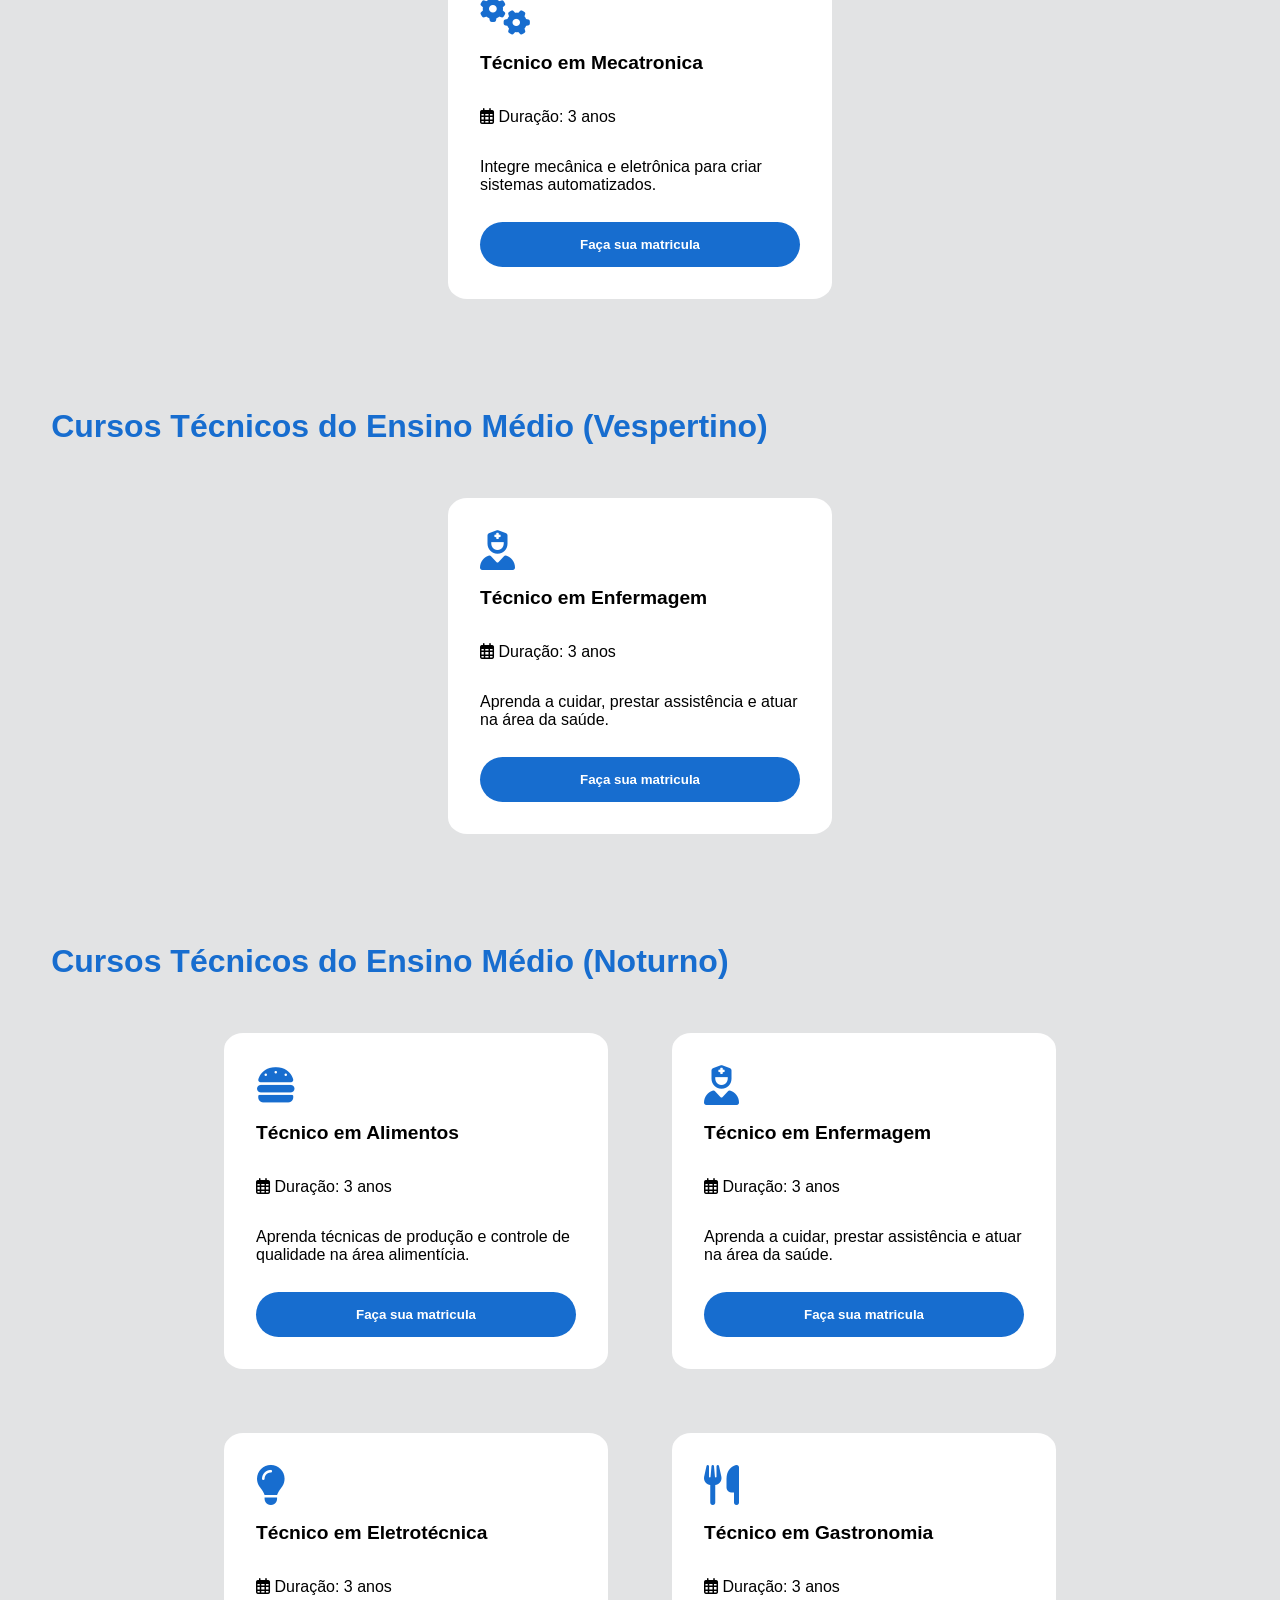
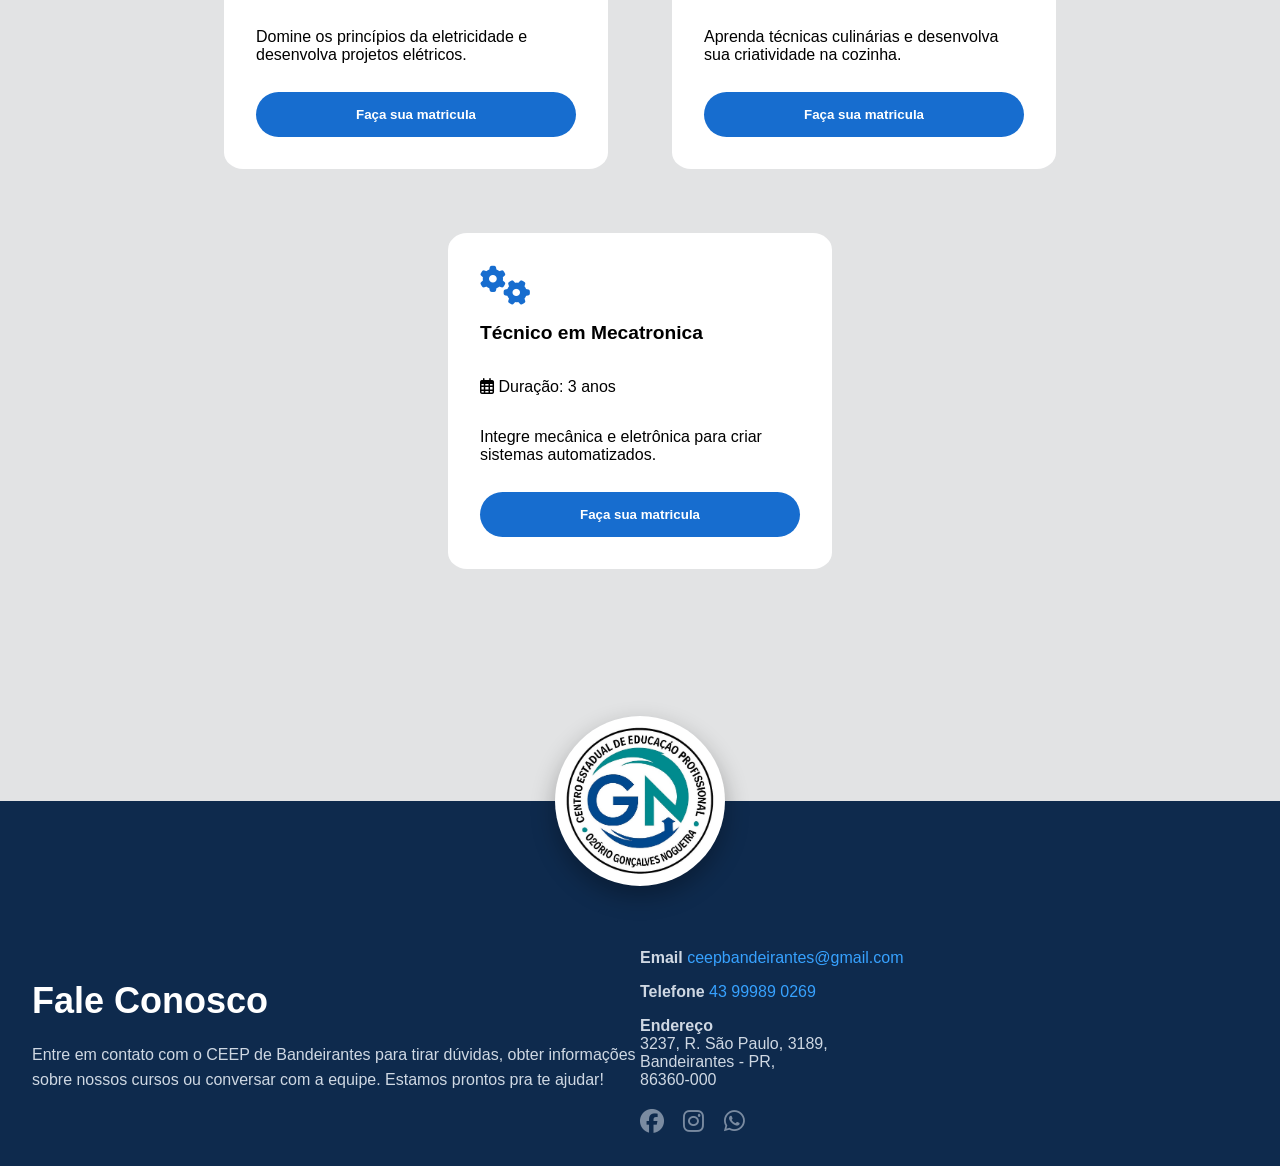
==== commit b1e02248: "Refactor HTML structure and add hamburger menu" ====
--- a/index.html
+++ b/index.html
@@ -14,23 +14,28 @@
 </head>
 
 <body>
-    <header id="main-header">
-        <div class="logo-titulo" id="inicio">
-            <img src="fotos/img.logo2.jpeg" alt="logo do ceep">
-            <p class="titulo">CEEP</p>
-        </div>
-
-        <nav class="nav-menu">
-            <ul>
-                <li><a href="#">Início</a></li>
-                <li><a href="#cursos">Cursos</a></li>
-                <li><a href="https://www.areadoaluno.seed.pr.gov.br/servicosaoaluno/pages/publico/login.jsf;jsessionid=KM85fMPtYH8dUUCnDkOog-JN68VCTcTB_m7hMGjv.sseed75003?dswid=4017"
-                        target="_blank">Área de aluno</a></li>
-                <li><a href="#fetec">FETEC</a></li>
-                <li><a href="#rodape">Contato</a></li>
-            </ul>
-        </nav>
-    </header>
+   <header id="main-header">
+    <div class="logo-titulo" id="inicio">
+        <img src="fotos/img.logo2.jpeg" alt="logo do ceep">
+        <p class="titulo">CEEP</p>
+    </div>
+
+    <!-- BOTÃO HAMBURGER -->
+    <div class="hamburger" id="hamburger">
+        <i class="fas fa-bars"></i>
+    </div>
+
+    <nav class="nav-menu" id="nav-menu">
+        <ul>
+            <li><a href="#">Início</a></li>
+            <li><a href="#cursos">Cursos</a></li>
+            <li><a href="https://www.areadoaluno.seed.pr.gov.br/servicosaoaluno/pages/publico/login.jsf"
+                    target="_blank">Área de aluno</a></li>
+            <li><a href="#fetec">FETEC</a></li>
+            <li><a href="#rodape">Contato</a></li>
+        </ul>
+    </nav>
+</header>
 
     <section class="intro">
         <div class="intro-img">
@@ -289,15 +294,17 @@
     </section>
 
     <footer class="footer" id="rodape">
-        <div class="footer-left">
+
+        <div class="footer-info">
             <h2>Fale Conosco</h2>
             <p>
-                Entre em contato com o CEEP de Bandeirantes para tirar dúvidas, obter informações sobre nossos cursos ou
+                Entre em contato com o CEEP de Bandeirantes para tirar dúvidas, 
+                obter informações sobre nossos cursos ou
                 conversar com a equipe. Estamos prontos pra te ajudar!
             </p>
         </div>
 
-        <div class="footer-right">
+        <div class="footer-contato">
             <p><strong>Email</strong> <a href="#">ceepbandeirantes@gmail.com</a></p>
             <p><strong>Telefone</strong> <a href="#">43 99989 0269</a></p>
             <p><strong>Endereço</strong><br>
@@ -318,6 +325,10 @@
                 </a>
             </div>
         </div>
+
+        <div class="footer-mapa">
+            
+        </div>
     </footer>
 
     <script src="script.js"></script>
--- a/style.css
+++ b/style.css
@@ -3,11 +3,6 @@
     margin: 0;
     font-family: sans-serif;
 
-}
-
-main {
-    margin-left: auto;
-    margin-right: auto;
 }
 
 #main-header {
@@ -49,20 +44,12 @@
 }
 
 #main-header .nav-menu a {
+    position: relative;
+    padding: 0.5rem 0;
     color: white;
     font-weight: 600;
     text-decoration: none;
     font-size: 1rem;
-    transition: color 0.3s ease;
-}
-
-.nav-menu a {
-    position: relative;
-    color: white;
-    font-weight: 600;
-    text-decoration: none;
-    font-size: 1rem;
-    padding: 0.5rem 0;
     transition: color 0.3s ease;
 }
 
@@ -82,10 +69,6 @@
     left: 0;
 }
 
-.nav-menu a:hover::after {
-    width: 100%;
-}
-
 #main-header.scrolled {
     background-color: white;
     padding: 10px 80px;
@@ -105,11 +88,11 @@
 }
 
 @media (max-width: 768px) {
-    .navbar {
+    /* #main-header {
         flex-direction: column;
         text-align: center;
         padding: 1rem;
-    }
+    } */
 
     .nav-menu {
         margin-top: 1rem;
@@ -123,10 +106,6 @@
     .nav-menu li {
         margin: 0.5rem 0;
     }
-}
-
-#main-header.scrolled .nav-menu a {
-    color: #176dcf;
 }
 
 #main-header.scrolled .nav-menu a::after {
@@ -227,8 +206,6 @@
     }
 }
 
-@import url('https://fonts.googleapis.com/css2?family=Montserrat:wght@700&display=swap');
-
 .intro2 {
     color: #176dcf;
     display: flex;
@@ -419,8 +396,8 @@
 .cards {
     display: flex;
     flex-wrap: wrap;
-    justify-content: flex-start;
-    margin-left: 2%;
+    justify-content: center;
+    /* margin-left: 2%; */
 }
 
 .card {
@@ -445,13 +422,14 @@
     background-color: #176dcf;
     color: white;
     border: none;
-    padding: 15px 30px;
+    padding: 15px 20px;
     border-radius: 40px;
     cursor: pointer;
     transition: transform .2s;
     font-family: 'Segoe UI', Tahoma, Geneva, Verdana, sans-serif;
     font-weight: 700;
-    font-size: 22px
+    font-size: 12;
+    
 }
 
 .btn-card:hover {
@@ -465,19 +443,15 @@
     box-shadow: 0 15px 20px rgba(0, 0, 0, 0.3);
 }
 
-#icone {
+.curso-icon {
     font-size: 2.5rem;
+    color: #176dcf;
 }
 
 .logo-titulo {
     display: flex;
     align-items: center;
 }
-
-img {
-    width: 100px;
-}
-
 
 .nav-menu ul {
     list-style: none;
@@ -515,54 +489,56 @@
 
 .footer {
     display: flex;
-    justify-content: space-between;
-    align-items: flex-start;
+    /* justify-content: space-between;
+    align-items: flex-start; */
+    justify-content: center;
+    align-items: center;
     background-color: #0e2a4d;
     color: white;
-    padding: 60px 100px;
+    padding: 2rem;
     flex-wrap: wrap;
     margin-top: 0;
-}
-
-.footer-left img {
+    /* gap: 160px; */
+}
+
+.footer-info img {
     border-radius: 50%;
     width: 10%;
     justify-content: center;
 }
 
-.footer-left {
+.footer-info {
     flex: 1;
     min-width: 300px;
 }
 
-.footer-left h1 {
+.footer-info h2 {
     font-size: 36px;
     margin-bottom: 20px;
 }
 
-.footer-left p {
+.footer-info p {
     line-height: 1.6;
     margin-bottom: 25px;
     color: #cfd8e3;
 }
 
-.footer-right {
+.footer-contato {
     flex: 1;
     min-width: 300px;
-    margin-left: 400px;
-}
-
-.footer-right p {
+}
+
+.footer-contato p {
     margin-bottom: 15px;
     color: #cfd8e3;
 }
 
-.footer-right a {
+.footer-contato a {
     color: #37a2ff;
     text-decoration: none;
 }
 
-.footer-right a:hover {
+.footer-contato a:hover {
     text-decoration: underline;
 }
 
@@ -585,7 +561,7 @@
 .logo-transicao {
     position: relative;
     background: linear-gradient(to bottom, #e2e3e4 50%, #0e2a4d 50%);
-    height: 300px;
+    height: 200px;
     display: flex;
     justify-content: center;
     align-items: center;
@@ -612,4 +588,4 @@
 .logo-animada.visivel {
     opacity: 1;
     transform: translateX(0);
-}+}
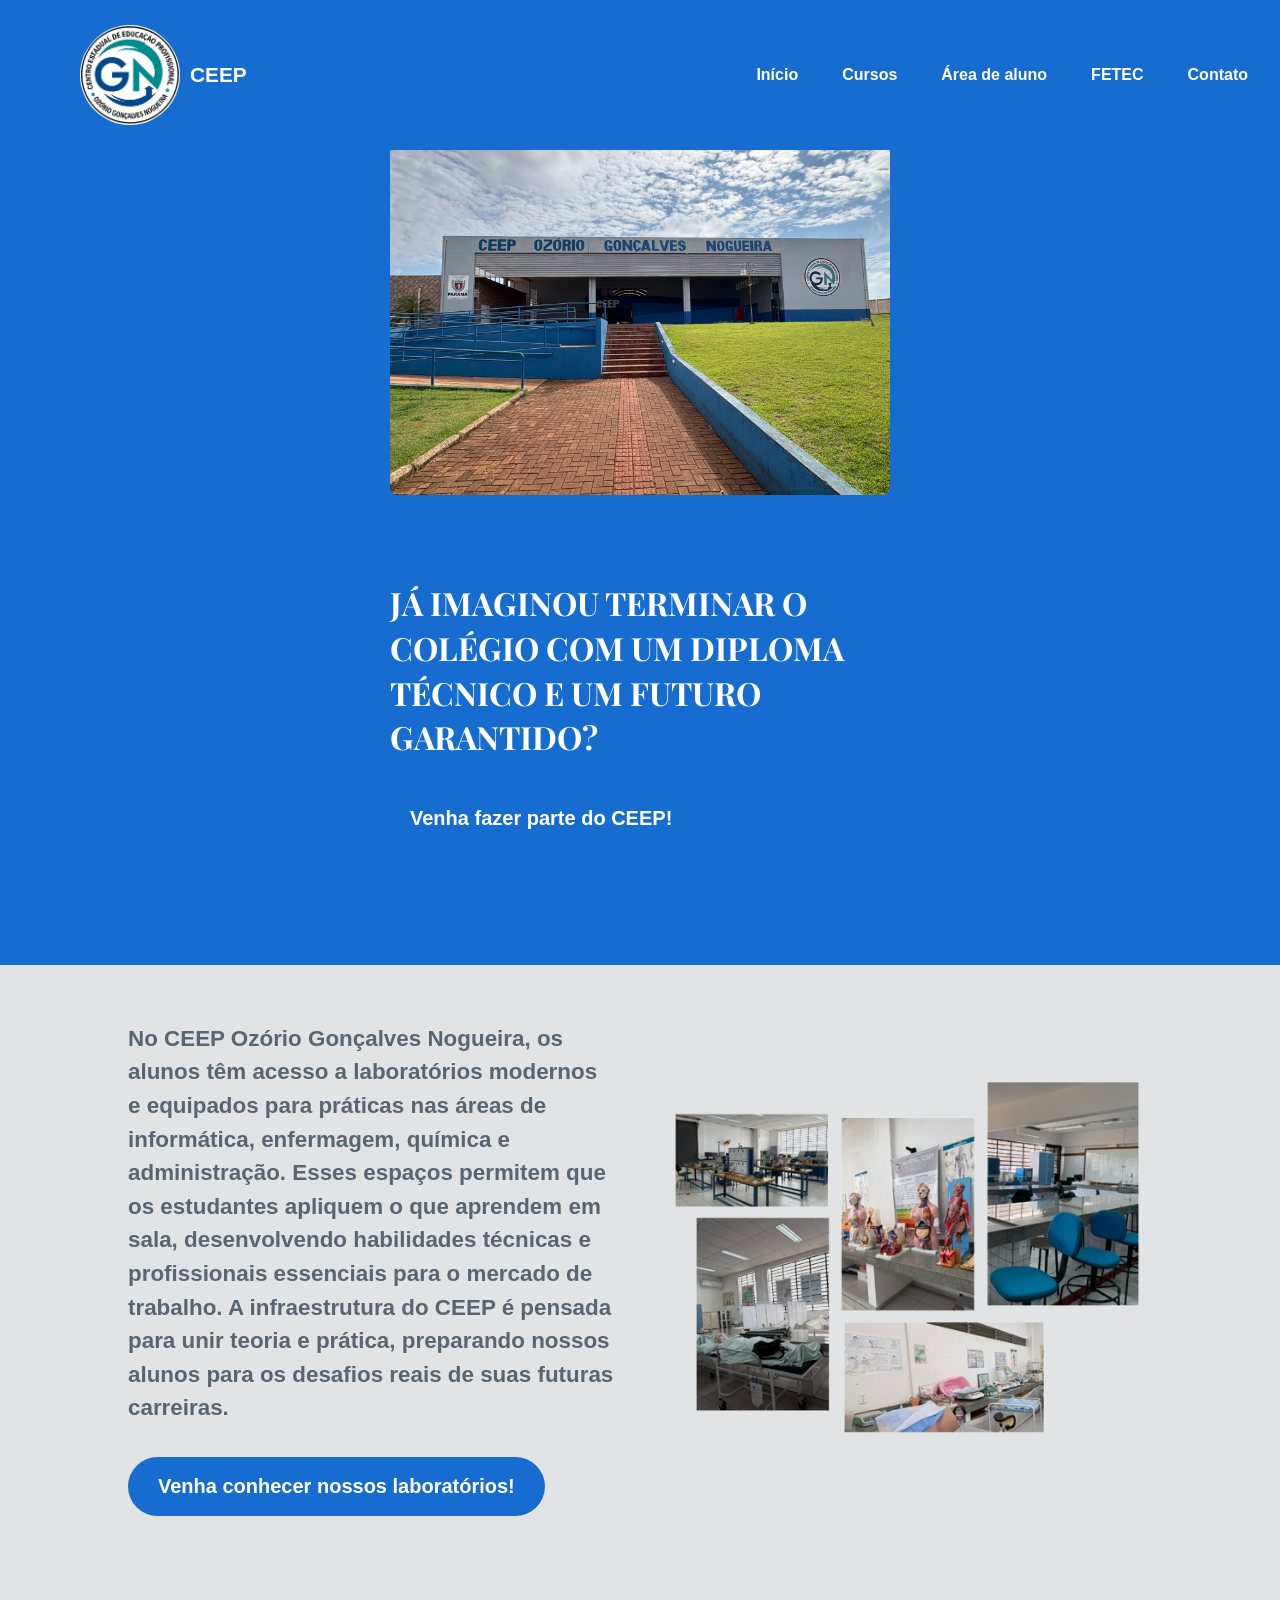
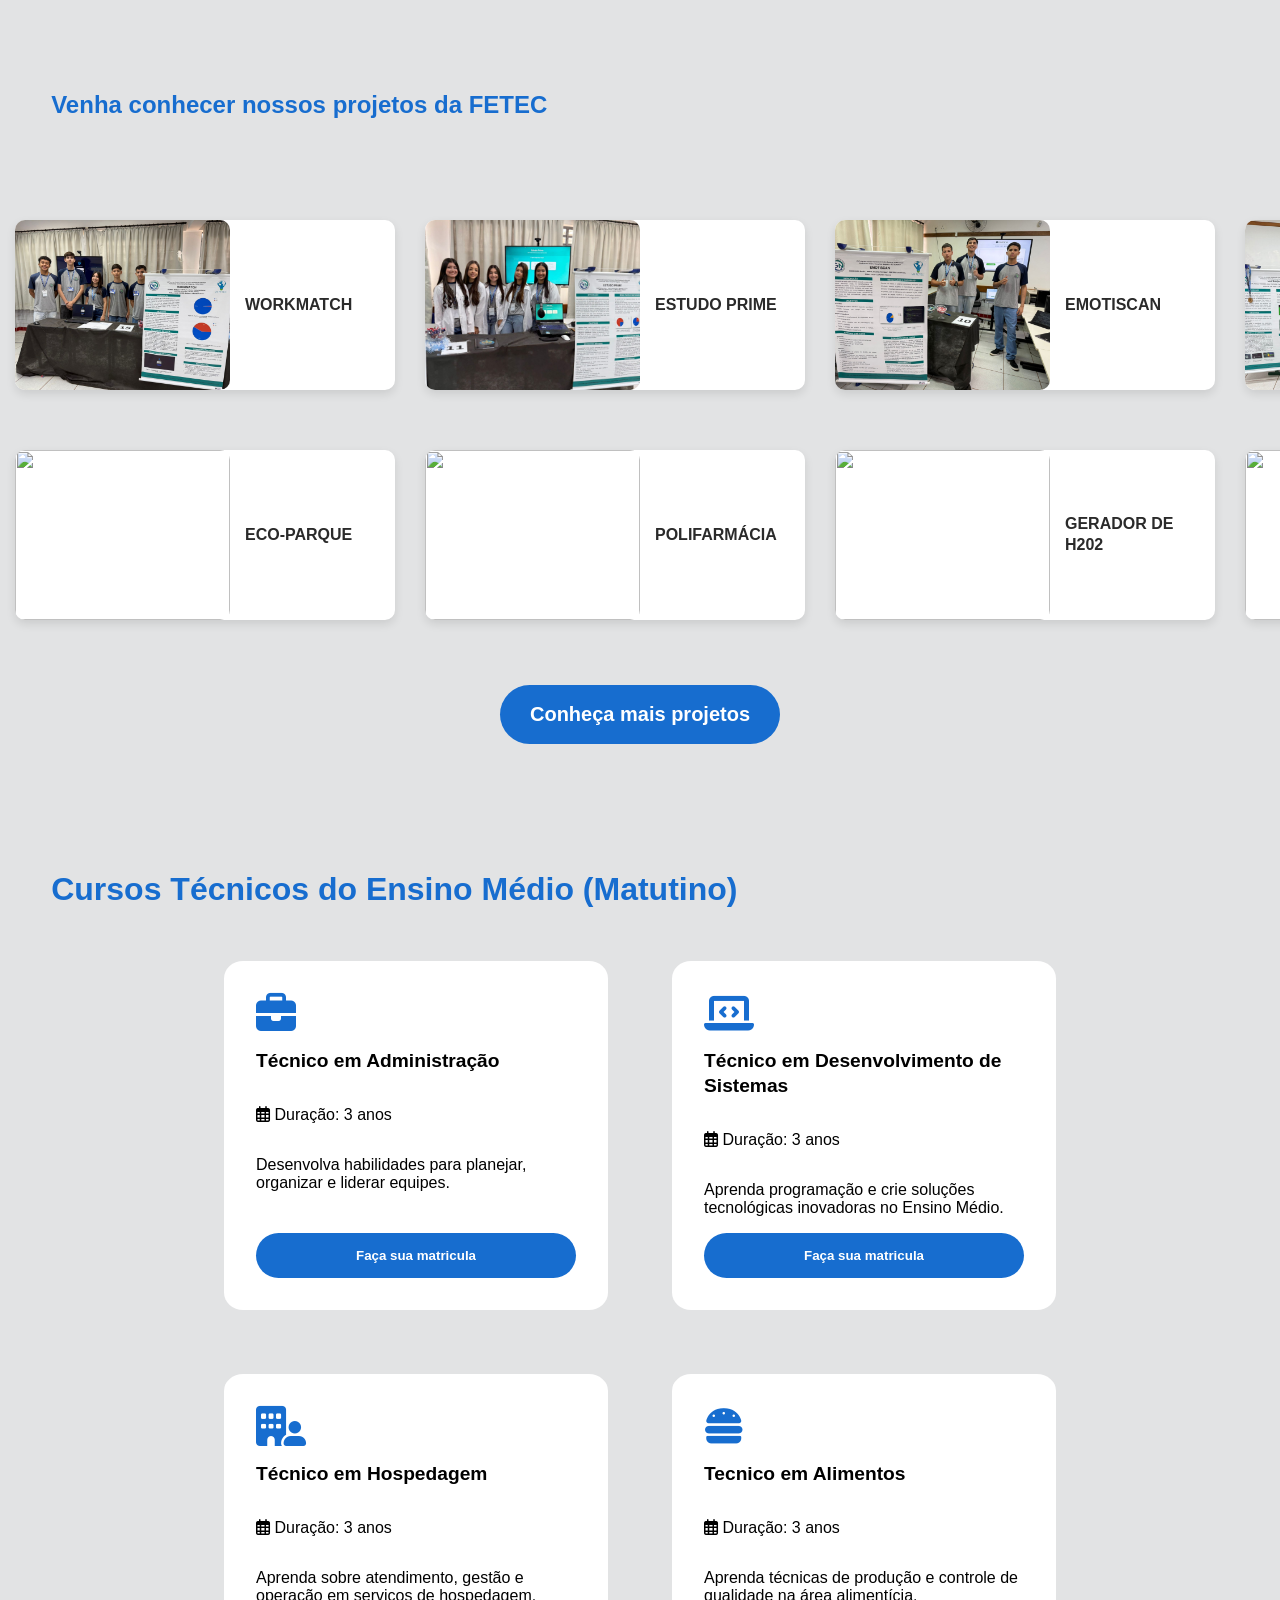
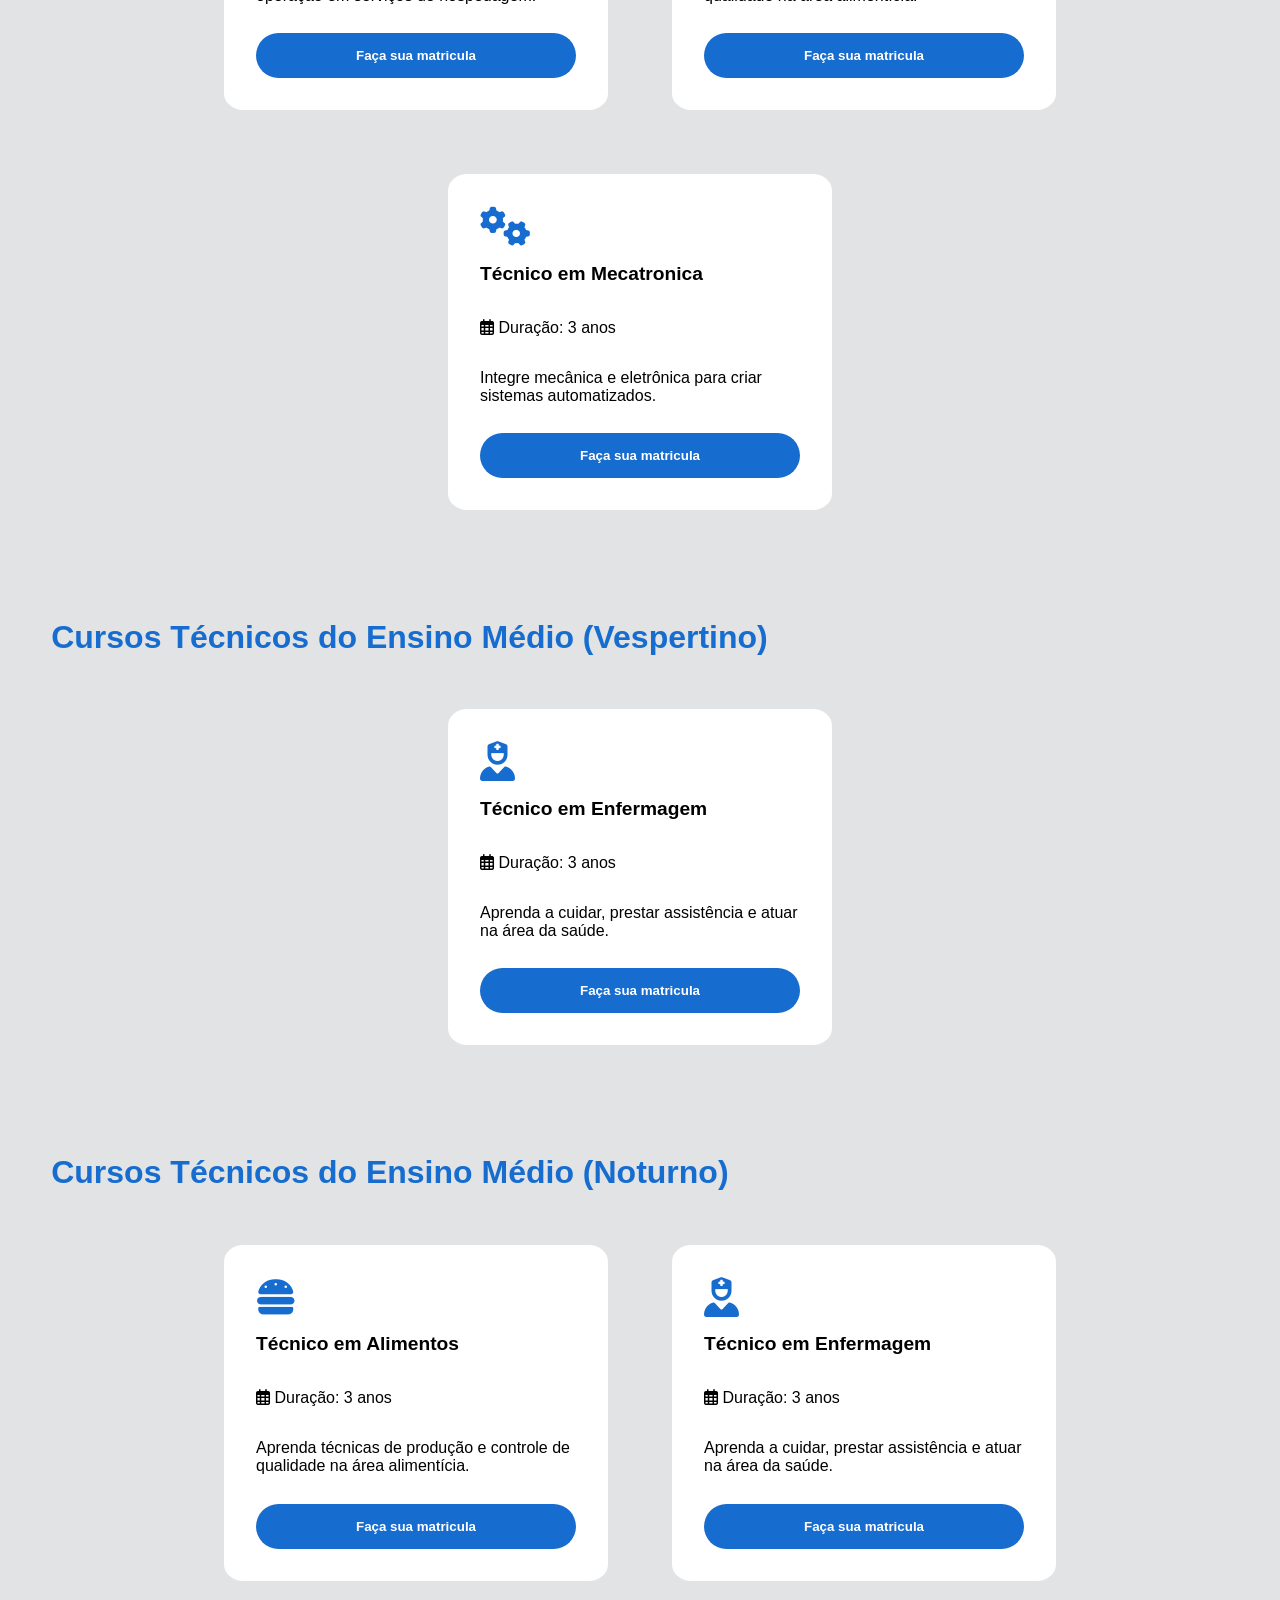
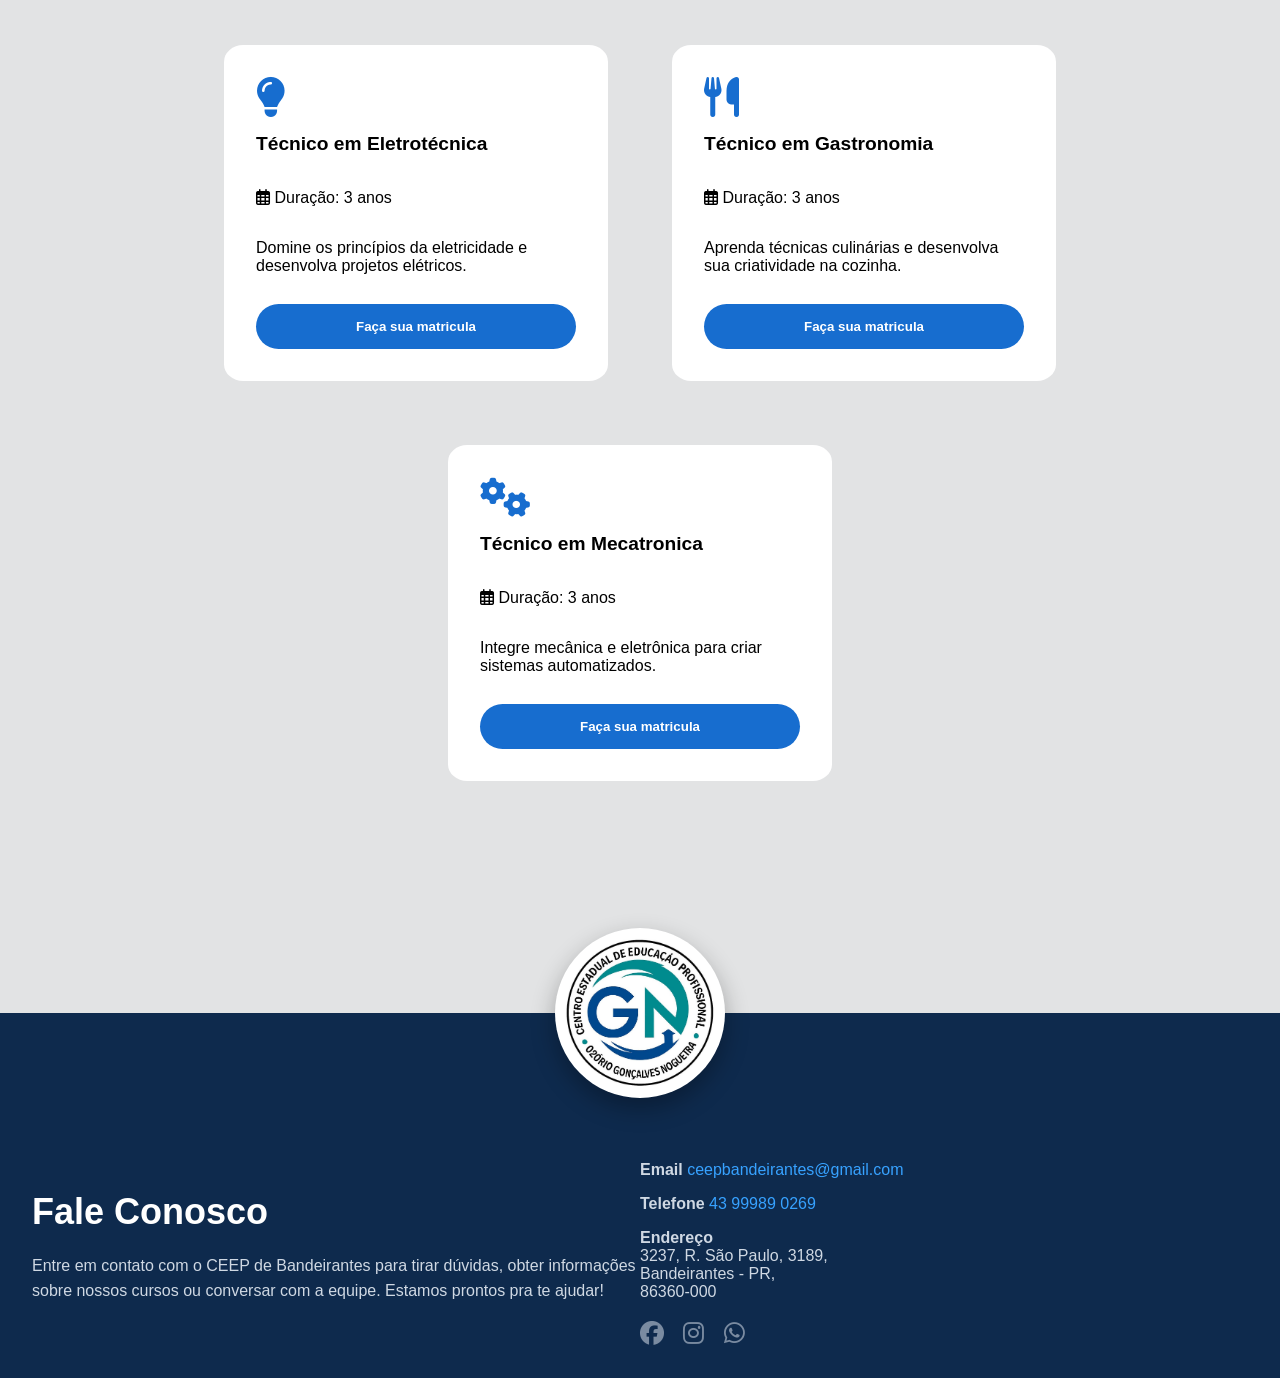
==== commit 9714e195: "mudança de cores da navbar e adição de icones no menu de navegação" ====
--- a/index.html
+++ b/index.html
@@ -1,5 +1,5 @@
 <!DOCTYPE html>
-<html lang="en">
+<html lang="pt-BR">
 
 <head>
     <meta charset="UTF-8">
@@ -48,6 +48,7 @@
             <a href="https://wa.me/5543999890269?text=Olá! Tenho interesse em realizar uma matrícula e gostaria de saber quais são os próximos passos e documentos necessários."
                 target="_blank" rel="noopener noreferrer">
                 <button class="btn-card">Venha fazer parte do CEEP!</button>
+                
             </a>
         </div>
     </section>
--- a/style.css
+++ b/style.css
@@ -88,14 +88,8 @@
 }
 
 @media (max-width: 768px) {
-    /* #main-header {
-        flex-direction: column;
-        text-align: center;
-        padding: 1rem;
-    } */
 
     .nav-menu {
-        margin-top: 1rem;
         width: 100%;
     }
 
@@ -112,6 +106,59 @@
     background: #176dcf;
 }
 
+/* botão hamburger */
+.hamburger {
+    display: none;
+    font-size: 28px;
+    cursor: pointer;
+    color: white;
+    z-index: 10000;
+    margin-right: 2rem;
+}
+
+/* MENU MOBILE */
+@media (max-width: 900px) {
+
+    #main-header {
+        padding: 15px 20px;
+    }
+
+    #main-header.scrolled {
+        padding: 15px 20px;
+    }
+
+    .hamburger {
+        display: block;
+    }
+
+    .nav-menu {
+        position: fixed;
+        top: 0;
+        right: -100%;
+        height: 100vh;
+        width: 250px;
+        background: #176dcf;
+        display: flex;
+        flex-direction: column;
+        align-items: center;
+        justify-content: center;
+        transition: right 0.4s ease;
+    }
+
+    .nav-menu ul {
+        flex-direction: column;
+        gap: 25px;
+    }
+
+    .nav-menu.active {
+        right: 0;
+    }
+    
+}
+
+    .nav-menu ul{
+        margin: 0;
+    }
 
 h1 {
     margin-left: 4%;
@@ -130,53 +177,29 @@
     display: flex;
     align-items: center;
     justify-content: center;
-    height: 30vh;
-    padding: 0 10%;
+    padding: 120px 10%;
     gap: 50px;
-    position: relative;
-    overflow: visible;
-    margin-bottom: 30%;
-    margin-top: 100px;
-
-}
-
-.intro-img {
-    flex: 1;
-    display: flex;
-    justify-content: center;
-    position: relative;
-
+    flex-wrap: wrap;
 }
 
 .intro-img img {
     width: 100%;
-    max-width: 700px;
-    height: auto;
-    border-radius: 5px;
-    object-fit: cover;
-    position: relative;
-    top: 245px;
-    box-shadow: 0 10px 25px rgba(0, 0, 0, 0.3);
+    max-width: 500px;
+    border-radius: 8px;
+    
 }
 
 .intro-content {
-    flex: 1;
-    max-width: 700px;
-    position: relative;
-    top: 300px;
-
+    max-width: 500px;
 }
 
 .intro p {
     font-family: 'Playfair Display', sans-serif;
     font-weight: 700;
     text-transform: uppercase;
-    height: 0vh;
-    margin-bottom: 13rem;
-    margin-top: 10%;
-    font-size: 2.4rem;
-    line-height: 1.5;
-    color: #596672;
+    font-size: 2rem;
+    line-height: 1.4;
+    color: white;
 }
 
 .intro .btn-card {
@@ -429,7 +452,7 @@
     font-family: 'Segoe UI', Tahoma, Geneva, Verdana, sans-serif;
     font-weight: 700;
     font-size: 12;
-    
+
 }
 
 .btn-card:hover {
@@ -589,3 +612,4 @@
     opacity: 1;
     transform: translateX(0);
 }
+
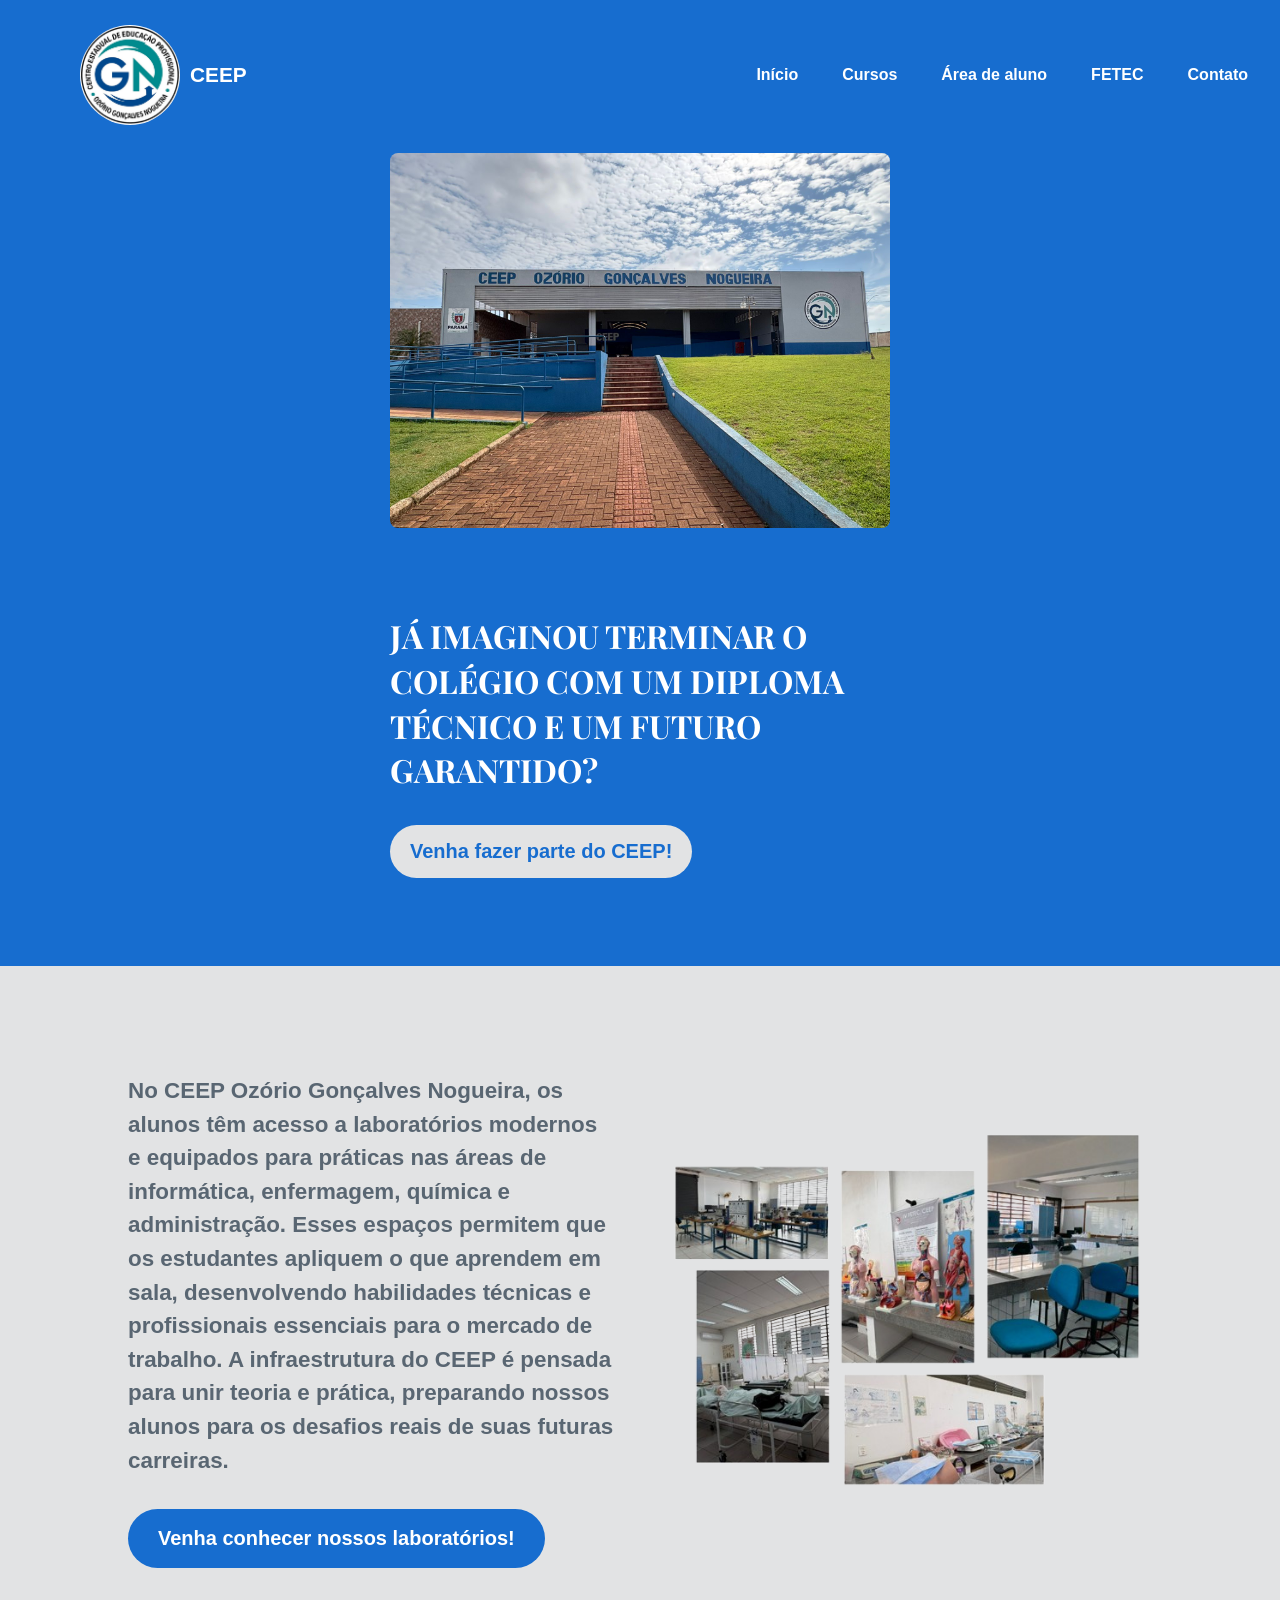
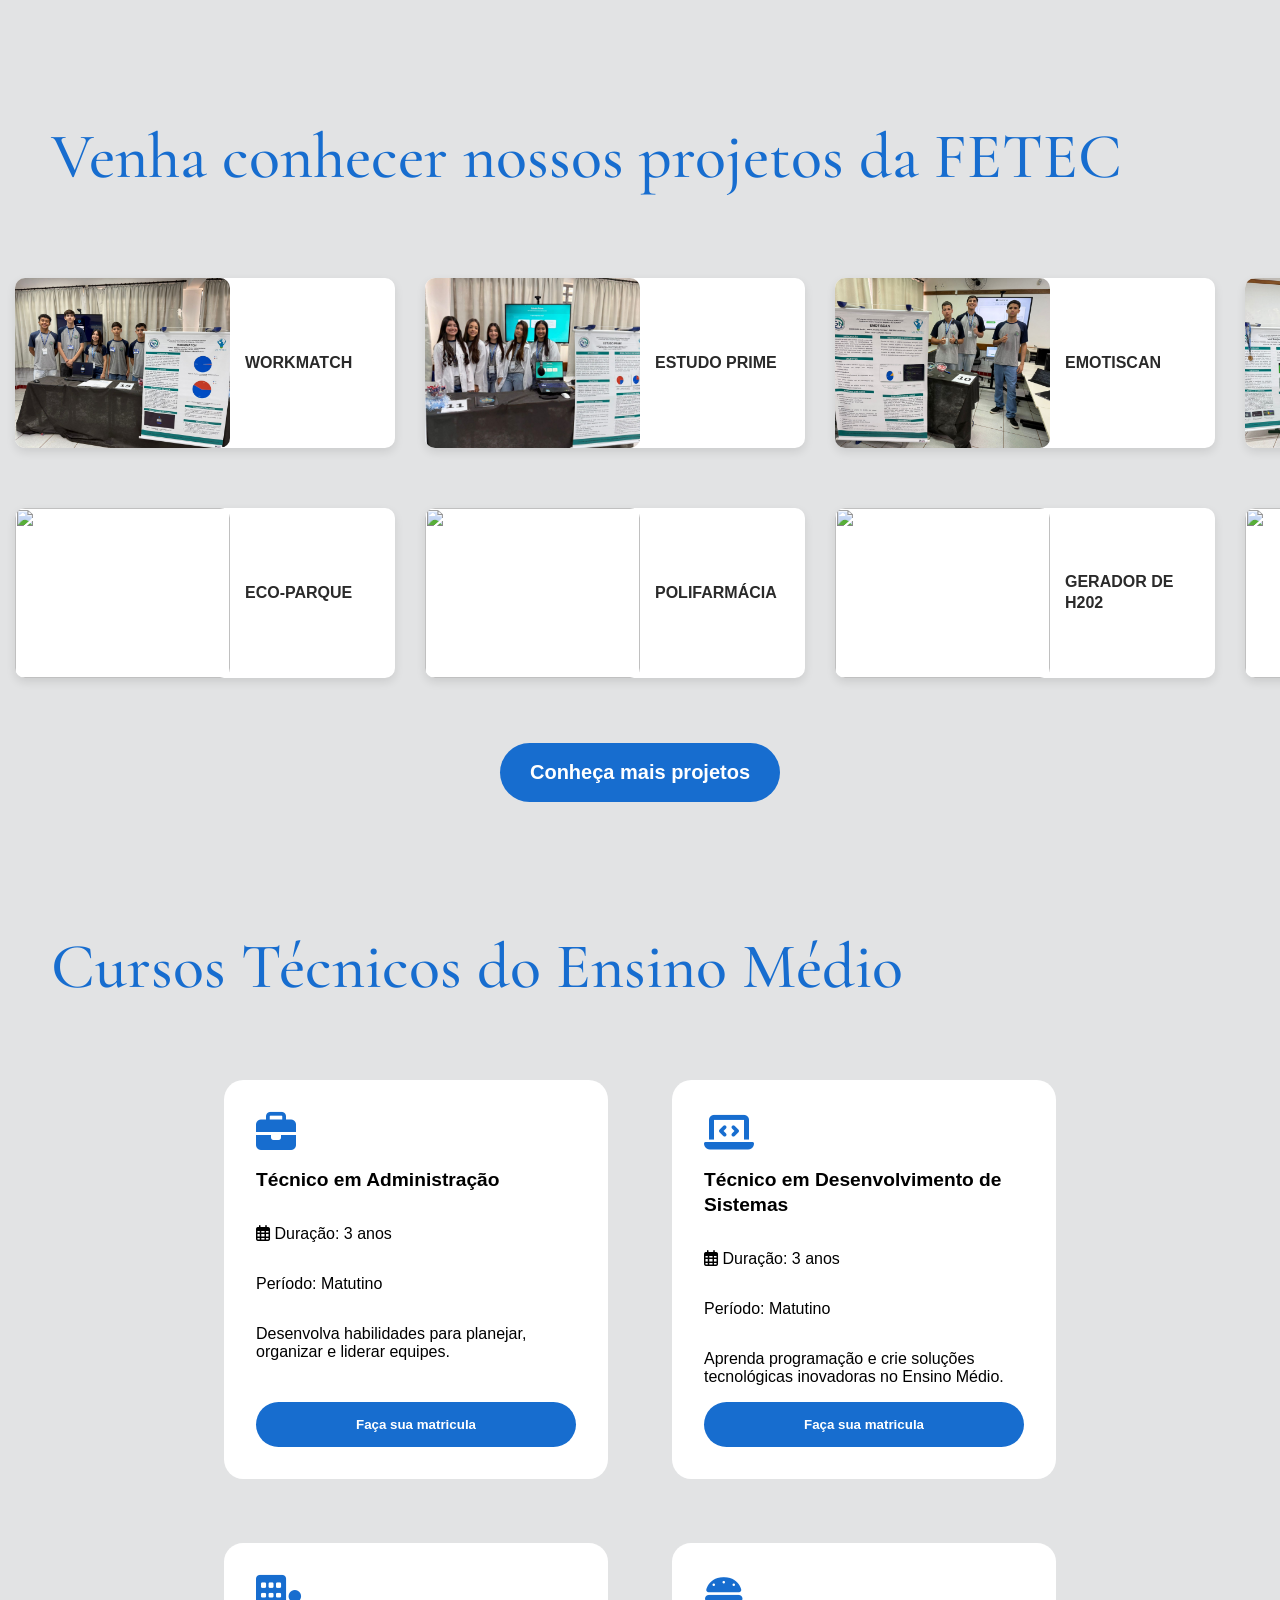
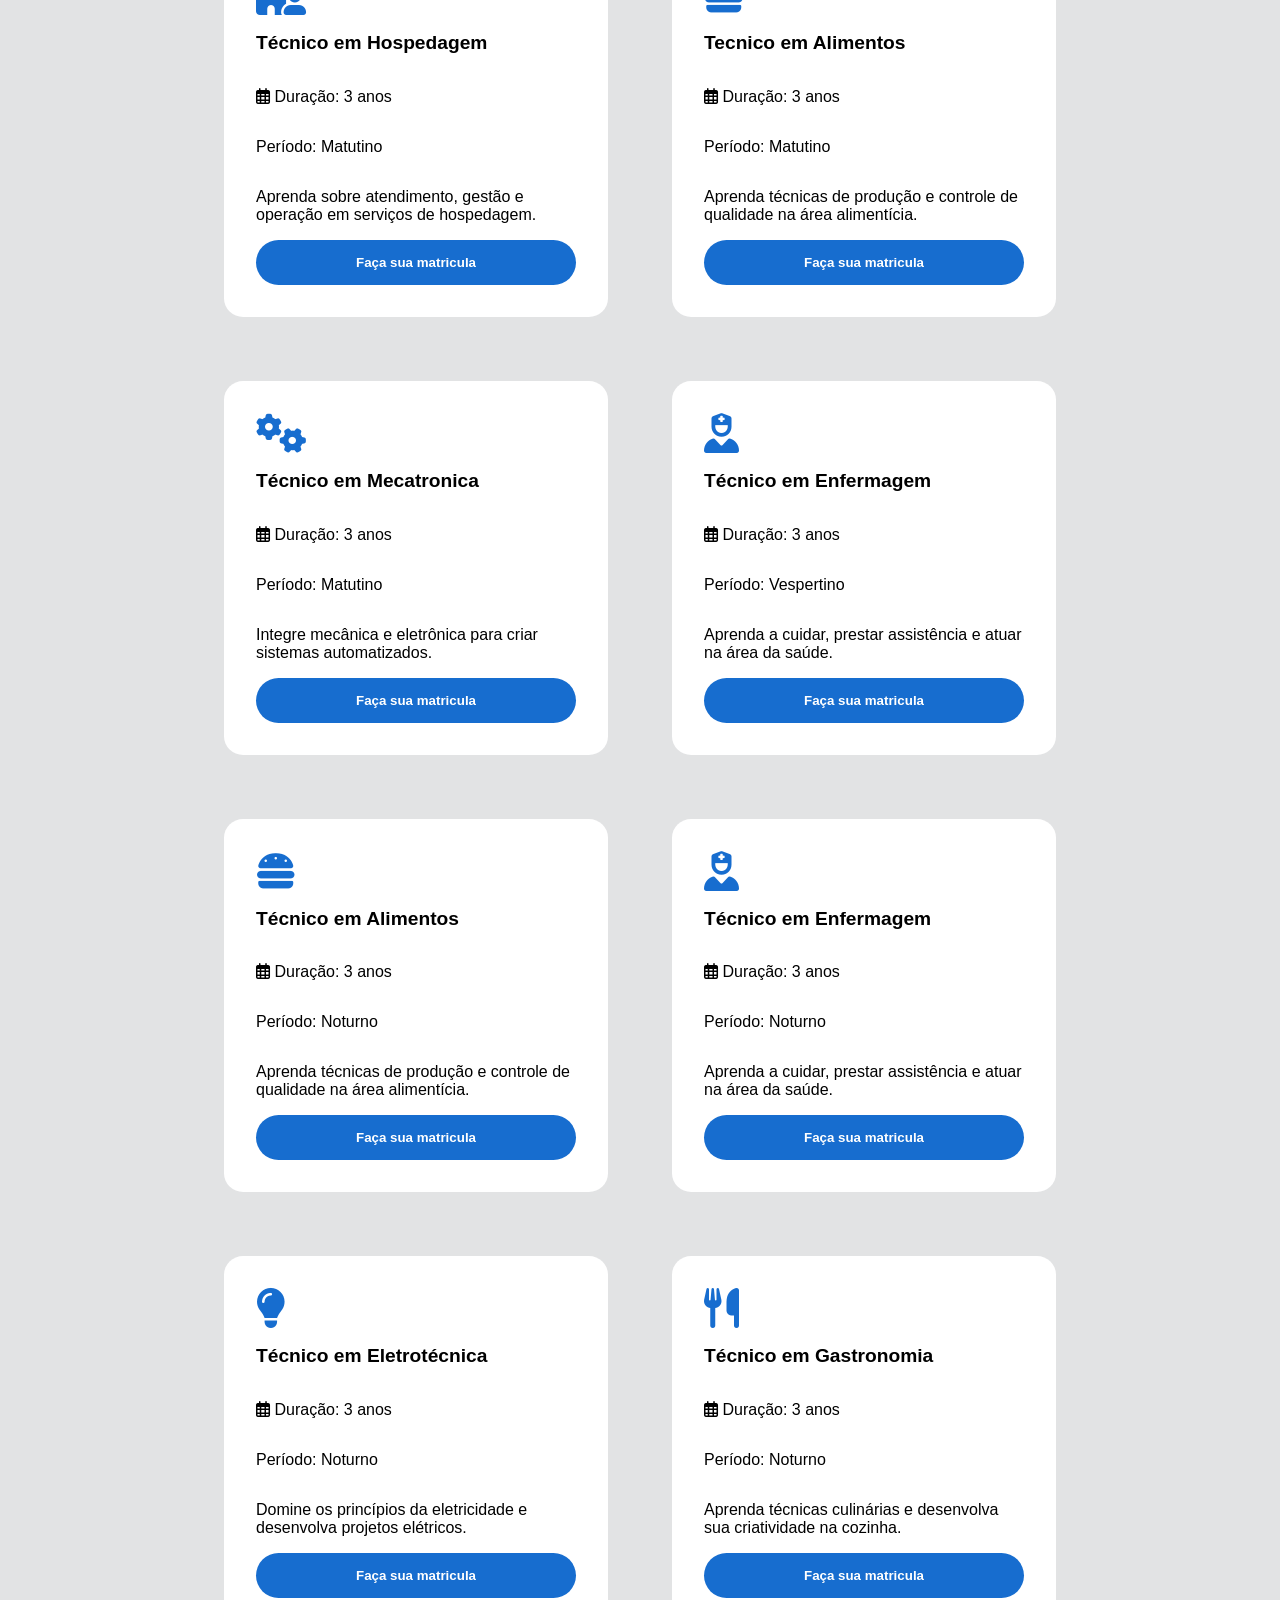
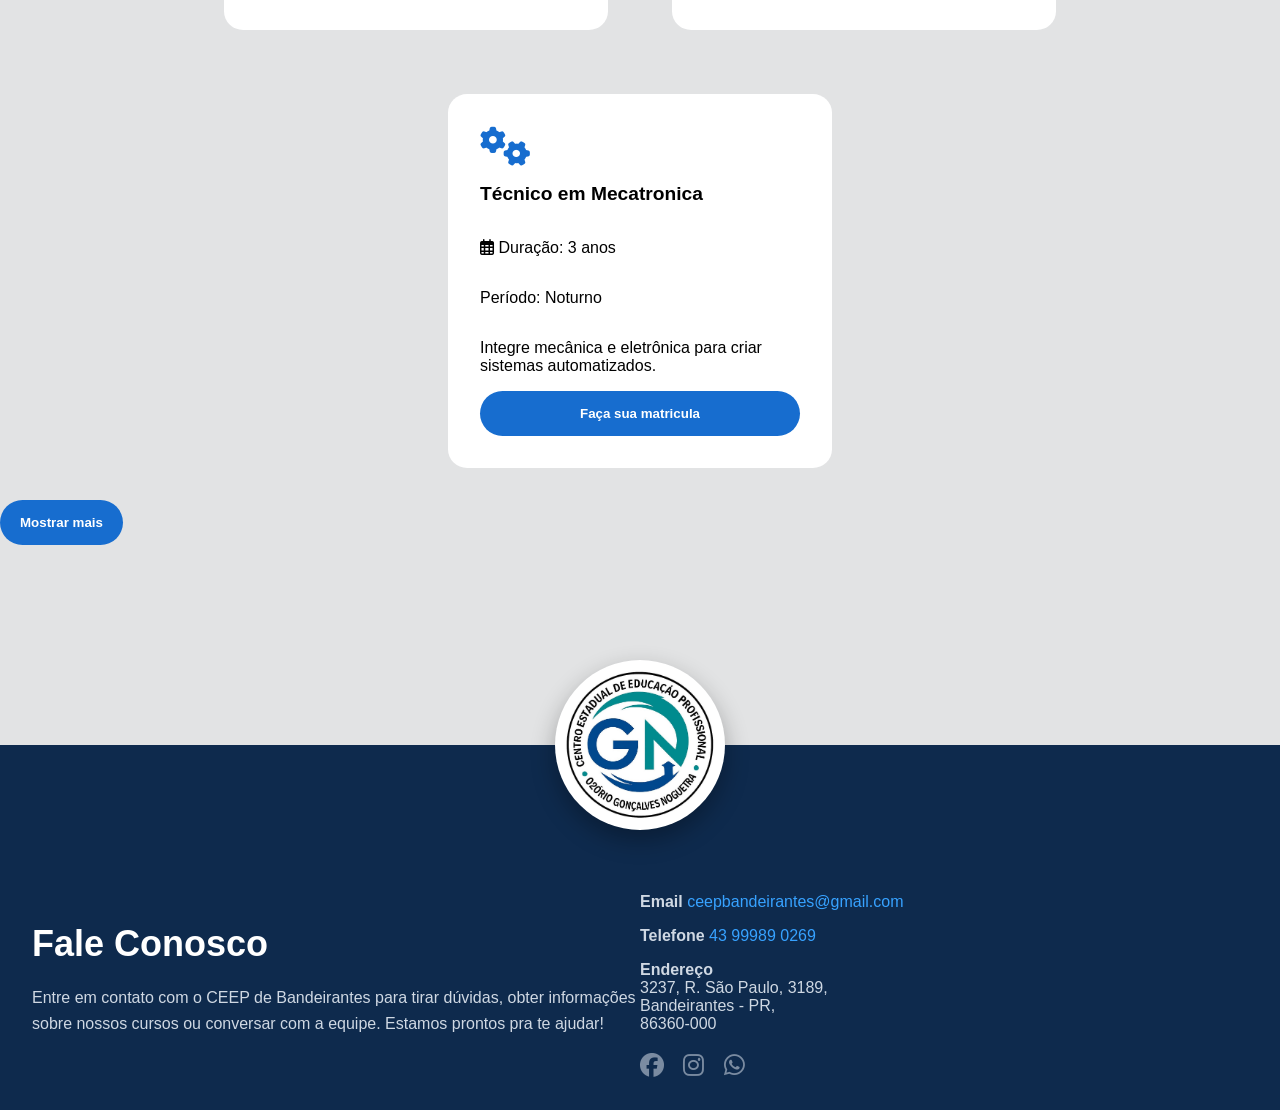
==== commit 1459a866: "Update index.html" ====
--- a/index.html
+++ b/index.html
@@ -10,32 +10,34 @@
     <link href="https://fonts.googleapis.com/css2?family=Dancing+Script&display=swap" rel="stylesheet">
     <link href="https://fonts.googleapis.com/css2?family=Playfair+Display&display=swap" rel="stylesheet">
     <link rel="icon" type="image/png" href="fotos/favicon-ceep.png">
+    <link href="https://fonts.googleapis.com/css2?family=Cormorant+Garamond:wght@400;500;600;700&display=swap"
+        rel="stylesheet">
+    <link href="https://fonts.googleapis.com/css2?family=Bodoni+Moda:wght@400;500;600&display=swap" rel="stylesheet">
 
 </head>
 
 <body>
-   <header id="main-header">
-    <div class="logo-titulo" id="inicio">
-        <img src="fotos/img.logo2.jpeg" alt="logo do ceep">
-        <p class="titulo">CEEP</p>
-    </div>
-
-    <!-- BOTÃO HAMBURGER -->
-    <div class="hamburger" id="hamburger">
-        <i class="fas fa-bars"></i>
-    </div>
-
-    <nav class="nav-menu" id="nav-menu">
-        <ul>
-            <li><a href="#">Início</a></li>
-            <li><a href="#cursos">Cursos</a></li>
-            <li><a href="https://www.areadoaluno.seed.pr.gov.br/servicosaoaluno/pages/publico/login.jsf"
-                    target="_blank">Área de aluno</a></li>
-            <li><a href="#fetec">FETEC</a></li>
-            <li><a href="#rodape">Contato</a></li>
-        </ul>
-    </nav>
-</header>
+    <header id="main-header">
+        <div class="logo-titulo" id="inicio">
+            <img src="fotos/img.logo2.jpeg" alt="logo do ceep">
+            <p class="titulo">CEEP</p>
+        </div>
+
+        <div class="hamburger" id="hamburger">
+            <i class="fas fa-bars"></i>
+        </div>
+
+        <nav class="nav-menu" id="nav-menu">
+            <ul>
+                <li><a href="#">Início</a></li>
+                <li><a href="#cursos">Cursos</a></li>
+                <li><a href="https://www.areadoaluno.seed.pr.gov.br/servicosaoaluno/pages/publico/login.jsf"
+                        target="_blank">Área de aluno</a></li>
+                <li><a href="#fetec">FETEC</a></li>
+                <li><a href="#rodape">Contato</a></li>
+            </ul>
+        </nav>
+    </header>
 
     <section class="intro">
         <div class="intro-img">
@@ -48,7 +50,6 @@
             <a href="https://wa.me/5543999890269?text=Olá! Tenho interesse em realizar uma matrícula e gostaria de saber quais são os próximos passos e documentos necessários."
                 target="_blank" rel="noopener noreferrer">
                 <button class="btn-card">Venha fazer parte do CEEP!</button>
-                
             </a>
         </div>
     </section>
@@ -192,12 +193,16 @@
     </section>
 
     <main>
-        <h1 id="cursos">Cursos Técnicos do Ensino Médio (Matutino)</h1>
+
+        
+
+        <h1 id="cursos">Cursos Técnicos do Ensino Médio</h1>
         <div class="cards">
             <div class="card">
                 <i class="fas fa-briefcase curso-icon" class="curso-icon"></i>
                 <h2>Técnico em Administração</h2>
                 <p><i class="far fa-calendar-alt"></i> Duração: 3 anos</p>
+                <p>Período: Matutino</p>
                 <p>Desenvolva habilidades para planejar, organizar e liderar equipes.</p>
                 <button class="btn-card">Faça sua matricula</button>
             </div>
@@ -206,6 +211,7 @@
                 <i class="fas fa-laptop-code curso-icon" class="curso-icon"></i>
                 <h2>Técnico em Desenvolvimento de Sistemas</h2>
                 <p><i class="far fa-calendar-alt"></i> Duração: 3 anos</p>
+                <p>Período: Matutino</p>
                 <p>Aprenda programação e crie soluções tecnológicas inovadoras no Ensino Médio.</p>
                 <button class="btn-card">Faça sua matricula</button>
             </div>
@@ -214,6 +220,7 @@
                 <i class="fas fa-building-user curso-icon" class="curso-icon"></i>
                 <h2>Técnico em Hospedagem</h2>
                 <p><i class="far fa-calendar-alt"></i> Duração: 3 anos</p>
+                <p>Período: Matutino</p>
                 <p>Aprenda sobre atendimento, gestão e operação em serviços de hospedagem.</p>
                 <button class="btn-card">Faça sua matricula</button>
             </div>
@@ -222,6 +229,7 @@
                 <i class="fas fa-hamburger curso-icon" class="curso-icon"></i>
                 <h2>Tecnico em Alimentos</h2>
                 <p><i class="far fa-calendar-alt"></i> Duração: 3 anos</p>
+                <p>Período: Matutino</p>
                 <p>Aprenda técnicas de produção e controle de qualidade na área alimentícia.</p>
                 <button class="btn-card">Faça sua matricula</button>
             </div>
@@ -230,28 +238,26 @@
                 <i class="fas fa-cogs curso-icon" class="curso-icon"></i>
                 <h2>Técnico em Mecatronica</h2>
                 <p><i class="far fa-calendar-alt"></i> Duração: 3 anos</p>
+                <p>Período: Matutino</p>
                 <p>Integre mecânica e eletrônica para criar sistemas automatizados.</p>
                 <button class="btn-card">Faça sua matricula</button>
             </div>
-        </div>
-
-        <h1>Cursos Técnicos do Ensino Médio (Vespertino)</h1>
-        <div class="cards">
+
+
             <div class="card">
                 <i class="fas fa-user-nurse curso-icon" class="curso-icon"></i>
                 <h2>Técnico em Enfermagem</h2>
                 <p><i class="far fa-calendar-alt"></i> Duração: 3 anos</p>
+                <p>Período: Vespertino</p>
                 <p>Aprenda a cuidar, prestar assistência e atuar na área da saúde.</p>
                 <button class="btn-card">Faça sua matricula</button>
             </div>
-        </div>
-
-        <h1>Cursos Técnicos do Ensino Médio (Noturno)</h1>
-        <div class="cards">
+
             <div class="card">
                 <i class="fas fa-hamburger curso-icon" class="curso-icon"></i>
                 <h2>Técnico em Alimentos</h2>
                 <p><i class="far fa-calendar-alt"></i> Duração: 3 anos</p>
+                <p>Período: Noturno</p>
                 <p>Aprenda técnicas de produção e controle de qualidade na área alimentícia.</p>
                 <button class="btn-card">Faça sua matricula</button>
             </div>
@@ -260,6 +266,7 @@
                 <i class="fas fa-user-nurse curso-icon" class="curso-icon"></i>
                 <h2>Técnico em Enfermagem</h2>
                 <p><i class="far fa-calendar-alt"></i> Duração: 3 anos</p>
+                <p>Período: Noturno</p>
                 <p>Aprenda a cuidar, prestar assistência e atuar na área da saúde.</p>
                 <button class="btn-card">Faça sua matricula</button>
             </div>
@@ -268,6 +275,7 @@
                 <i class="fas fa-lightbulb curso-icon" class="curso-icon"></i>
                 <h2>Técnico em Eletrotécnica</h2>
                 <p><i class="far fa-calendar-alt"></i> Duração: 3 anos</p>
+                <p>Período: Noturno</p>
                 <p>Domine os princípios da eletricidade e desenvolva projetos elétricos.</p>
                 <button class="btn-card">Faça sua matricula</button>
             </div>
@@ -276,6 +284,7 @@
                 <i class="fas fa-utensils curso-icon" class="curso-icon"></i>
                 <h2>Técnico em Gastronomia</h2>
                 <p><i class="far fa-calendar-alt"></i> Duração: 3 anos</p>
+                <p>Período: Noturno</p>
                 <p>Aprenda técnicas culinárias e desenvolva sua criatividade na cozinha.</p>
                 <button class="btn-card">Faça sua matricula</button>
             </div>
@@ -284,10 +293,20 @@
                 <i class="fas fa-cogs curso-icon" class="curso-icon"></i>
                 <h2>Técnico em Mecatronica</h2>
                 <p><i class="far fa-calendar-alt"></i> Duração: 3 anos</p>
+                <p>Período: Noturno</p>
                 <p>Integre mecânica e eletrônica para criar sistemas automatizados.</p>
                 <button class="btn-card">Faça sua matricula</button>
             </div>
         </div>
+
+        <div class="btn-mostrar-mais">
+            <button id="toggleCards" class="btn-card">
+                Mostrar mais
+            </button>
+        </div>
+
+        
+
     </main>
 
     <section class="logo-transicao">
@@ -299,7 +318,7 @@
         <div class="footer-info">
             <h2>Fale Conosco</h2>
             <p>
-                Entre em contato com o CEEP de Bandeirantes para tirar dúvidas, 
+                Entre em contato com o CEEP de Bandeirantes para tirar dúvidas,
                 obter informações sobre nossos cursos ou
                 conversar com a equipe. Estamos prontos pra te ajudar!
             </p>
@@ -315,7 +334,8 @@
             </p>
 
             <div class="social-icons">
-                <a href="https://www.facebook.com/search/top?q=ceep%20bandeirantes" target="_blank" rel="noopener noreferrer">
+                <a href="https://www.facebook.com/search/top?q=ceep%20bandeirantes" target="_blank"
+                    rel="noopener noreferrer">
                     <i class="fab fa-facebook"></i>
                 </a>
                 <a href="https://www.instagram.com/ceepbandeirantes_oficial" target="_blank" rel="noopener noreferrer">
@@ -328,7 +348,7 @@
         </div>
 
         <div class="footer-mapa">
-            
+
         </div>
     </footer>
 
--- a/style.css
+++ b/style.css
@@ -87,6 +87,10 @@
     color: #0e4fa8;
 }
 
+#main-header.scrolled .nav-menu {
+    background: white;
+}
+
 @media (max-width: 768px) {
 
     .nav-menu {
@@ -106,7 +110,6 @@
     background: #176dcf;
 }
 
-/* botão hamburger */
 .hamburger {
     display: none;
     font-size: 28px;
@@ -116,7 +119,10 @@
     margin-right: 2rem;
 }
 
-/* MENU MOBILE */
+#main-header.scrolled .hamburger {
+    color: #176dcf;
+}
+
 @media (max-width: 900px) {
 
     #main-header {
@@ -153,7 +159,7 @@
     .nav-menu.active {
         right: 0;
     }
-    
+
 }
 
     .nav-menu ul{
@@ -164,8 +170,11 @@
     margin-left: 4%;
     margin-top: 6%;
     color: #176dcf;
-
-}
+    font-family: 'Cormorant Garamond', serif;
+    font-size: 4rem;
+    font-weight: 500;
+}
+
 
 #icone {
     color: #176dcf;
@@ -177,15 +186,17 @@
     display: flex;
     align-items: center;
     justify-content: center;
-    padding: 120px 10%;
+    padding: 88px 10%;
     gap: 50px;
     flex-wrap: wrap;
+    margin-bottom: 4%;
 }
 
 .intro-img img {
     width: 100%;
     max-width: 500px;
     border-radius: 8px;
+    margin-top: 65px;
     
 }
 
@@ -203,15 +214,15 @@
 }
 
 .intro .btn-card {
-    background-color: #176dcf;
-    color: #ffffff;
+    background-color: #e2e3e4;
+    color: #176dcf;
     font-weight: 700;
     font-size: 20px;
     border-radius: 40px;
 }
 
 .intro .btn-card:hover {
-    background-color: #00498E;
+    background-color: #e2e3e4;
     transform: scale(1.05);
 }
 
@@ -227,6 +238,25 @@
         max-width: 80%;
         top: 0;
     }
+
+     .intro2-img {
+        justify-content: center;
+    }
+
+    .intro2-img img {
+        display: block;
+        margin: 0 auto;
+    }
+
+    h1{
+        font-size: 2rem;
+        font-weight: 700;
+    }
+
+    .intro-img img {
+        margin-top: 75px;
+    }
+
 }
 
 .intro2 {
@@ -239,7 +269,7 @@
     gap: 50px;
     position: relative;
     overflow: visible;
-    margin-bottom: 5%;
+    margin-bottom: 3%;
 }
 
 .intro2-img {
@@ -285,7 +315,7 @@
 
 .intro2 .btn-card:hover {
     background-color: #0e4fa8;
-    transform: scale(1.05);
+    transform: scale(1.02);
 }
 
 @media (max-width: 900px) {
@@ -309,7 +339,6 @@
     display: flex;
     flex-direction: column;
     gap: 0px;
-    margin-top: 5%;
 }
 
 .carousel-row {
@@ -334,9 +363,6 @@
     animation: scroll-left 90s linear infinite;
 }
 
-.row-top {
-    margin-top: 4%;
-}
 
 .card-carousel {
     background: white;
@@ -405,7 +431,7 @@
 
 .btn-carousel:hover {
     transition: 0.3s;
-    transform: scale(1.05);
+    transform: scale(1.02);
     background-color: #0e4fa8;
 }
 
@@ -420,7 +446,6 @@
     display: flex;
     flex-wrap: wrap;
     justify-content: center;
-    /* margin-left: 2%; */
 }
 
 .card {
@@ -457,7 +482,7 @@
 
 .btn-card:hover {
     background-color: #0669c5;
-    transform: scale(1.05);
+    transform: scale(1.02);
 }
 
 .card:hover {
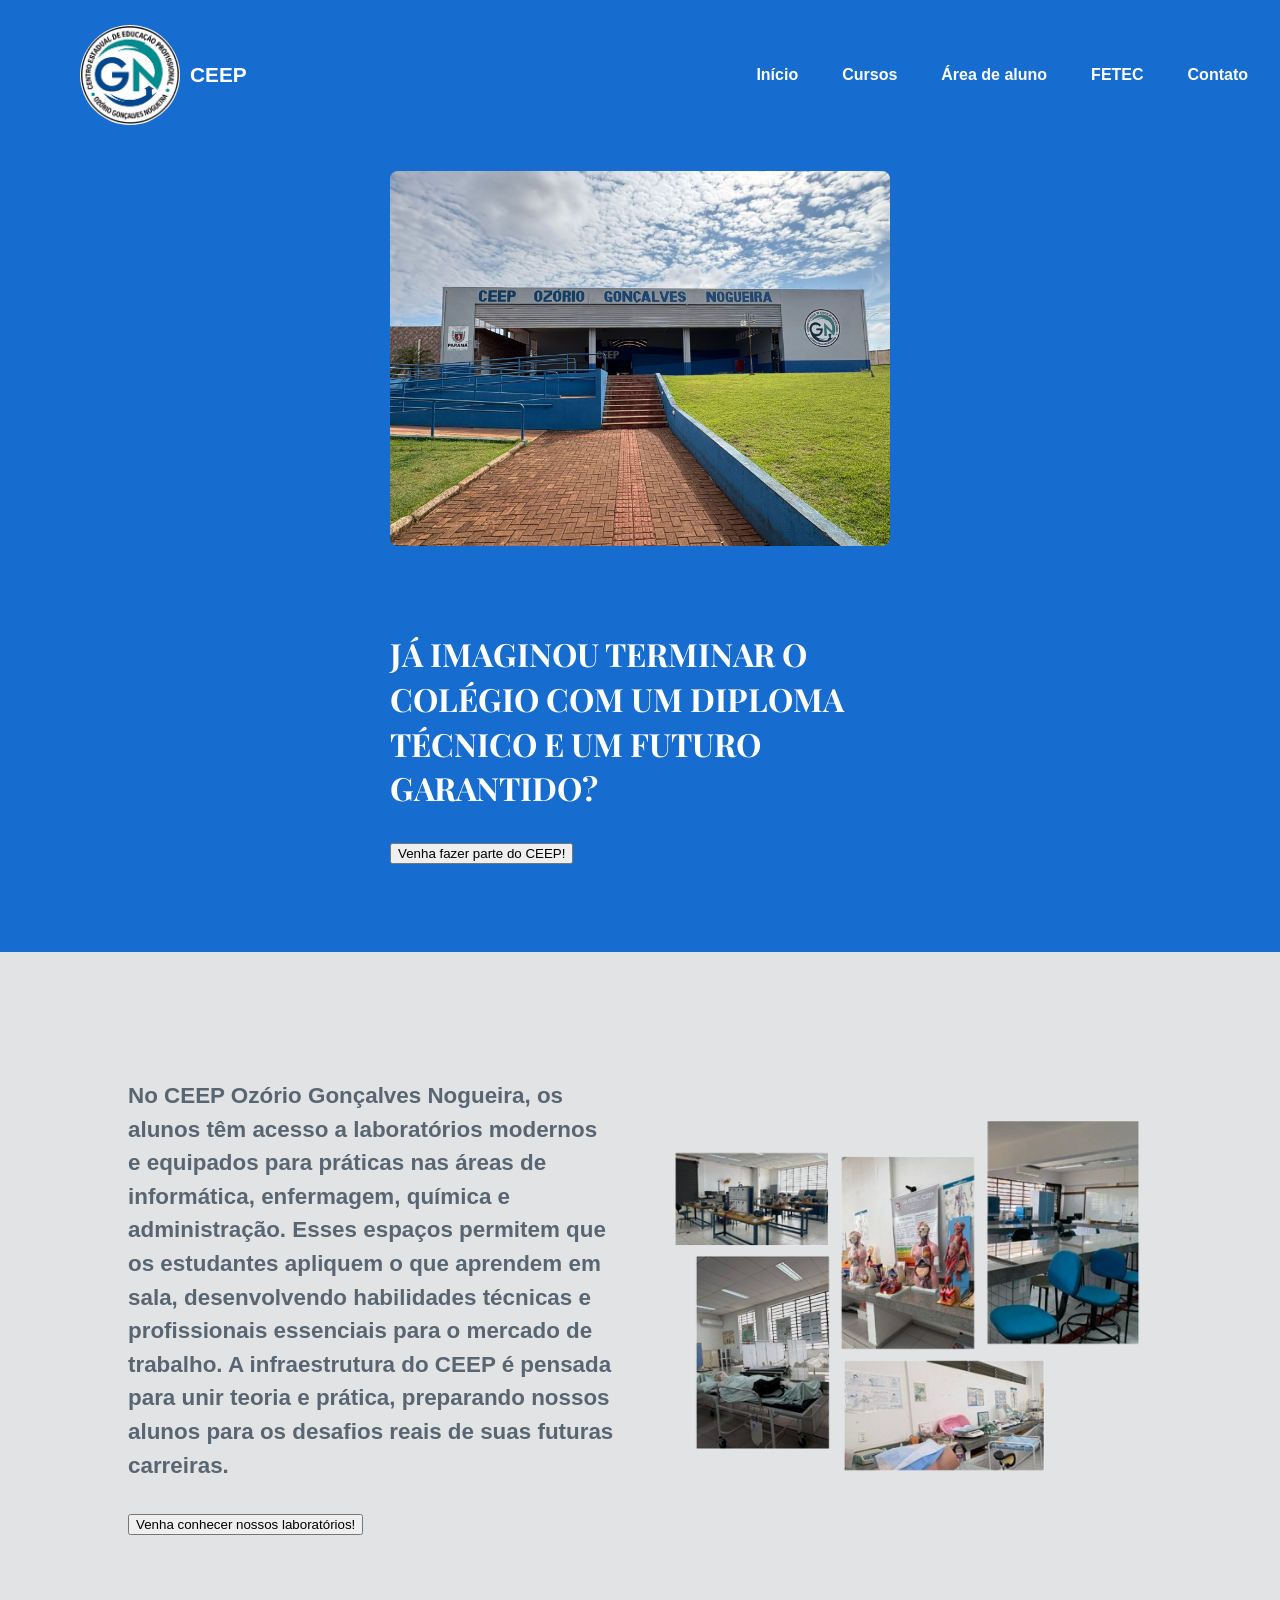
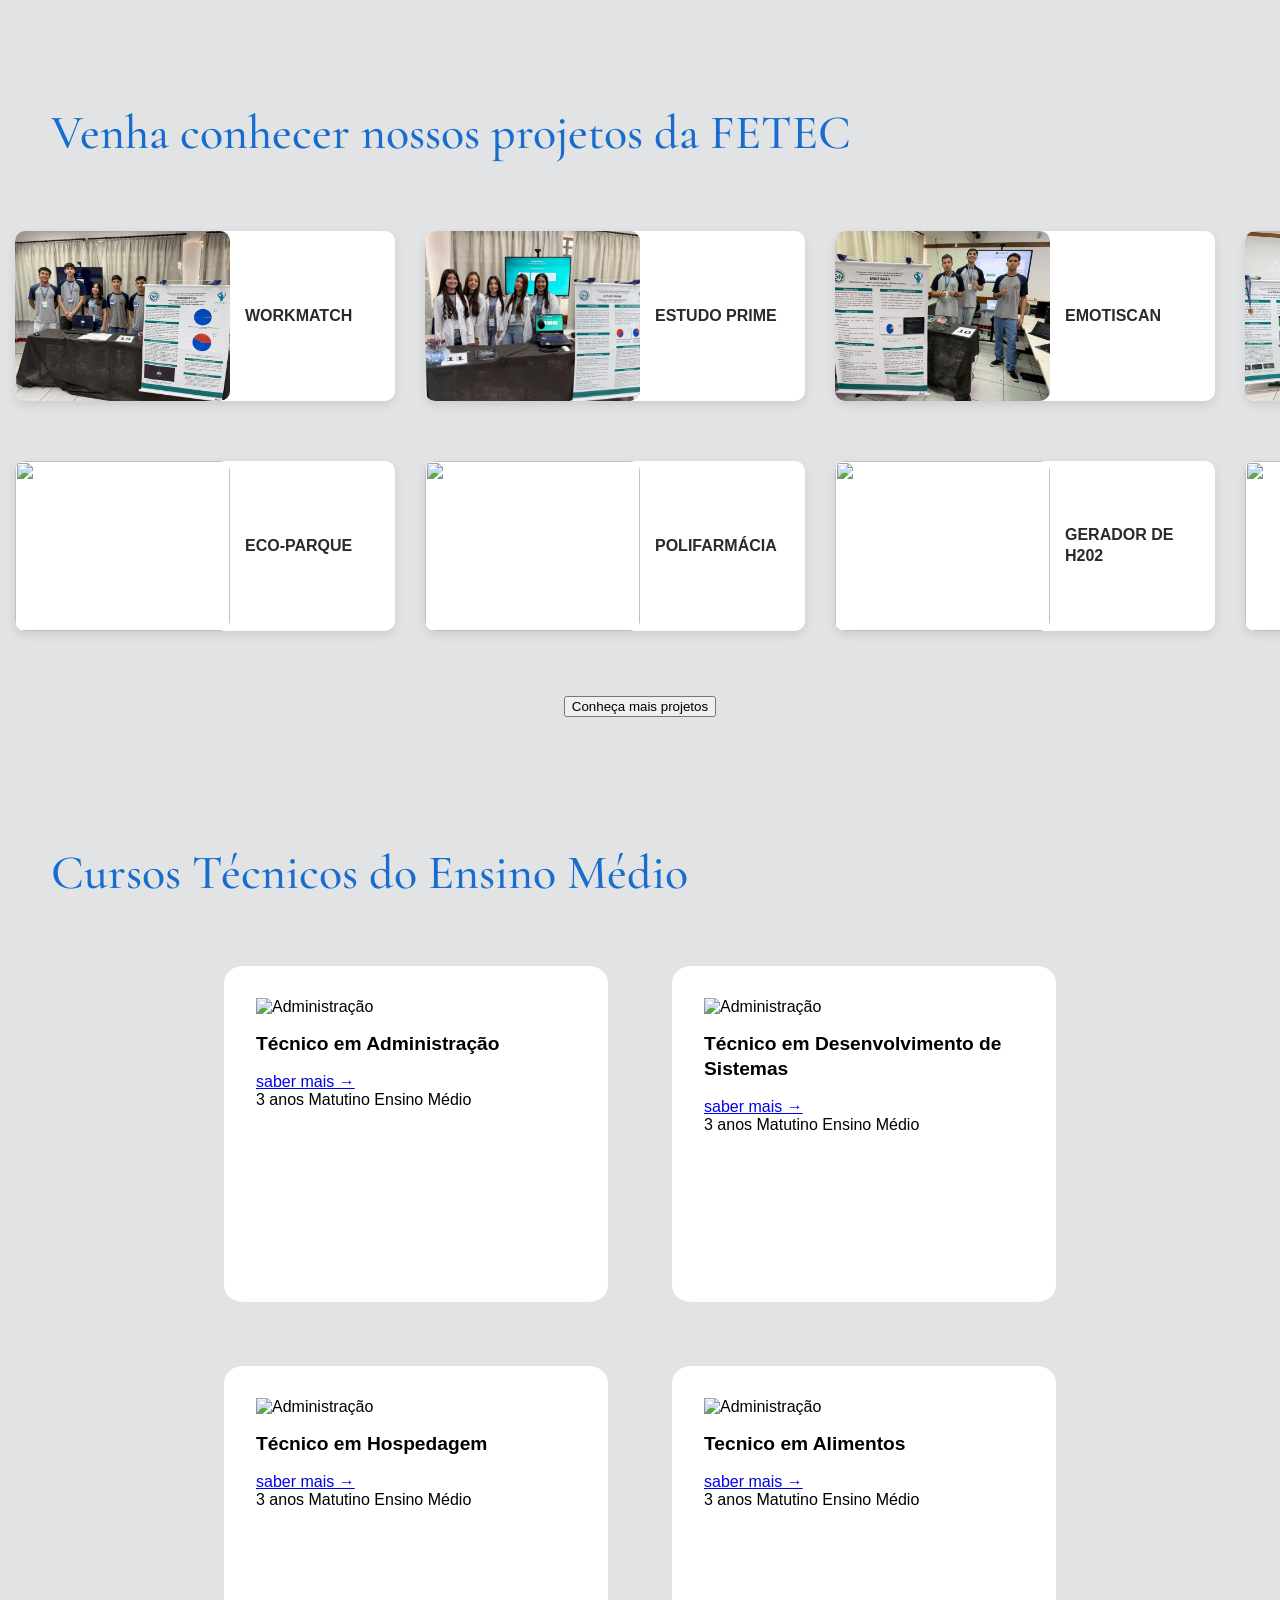
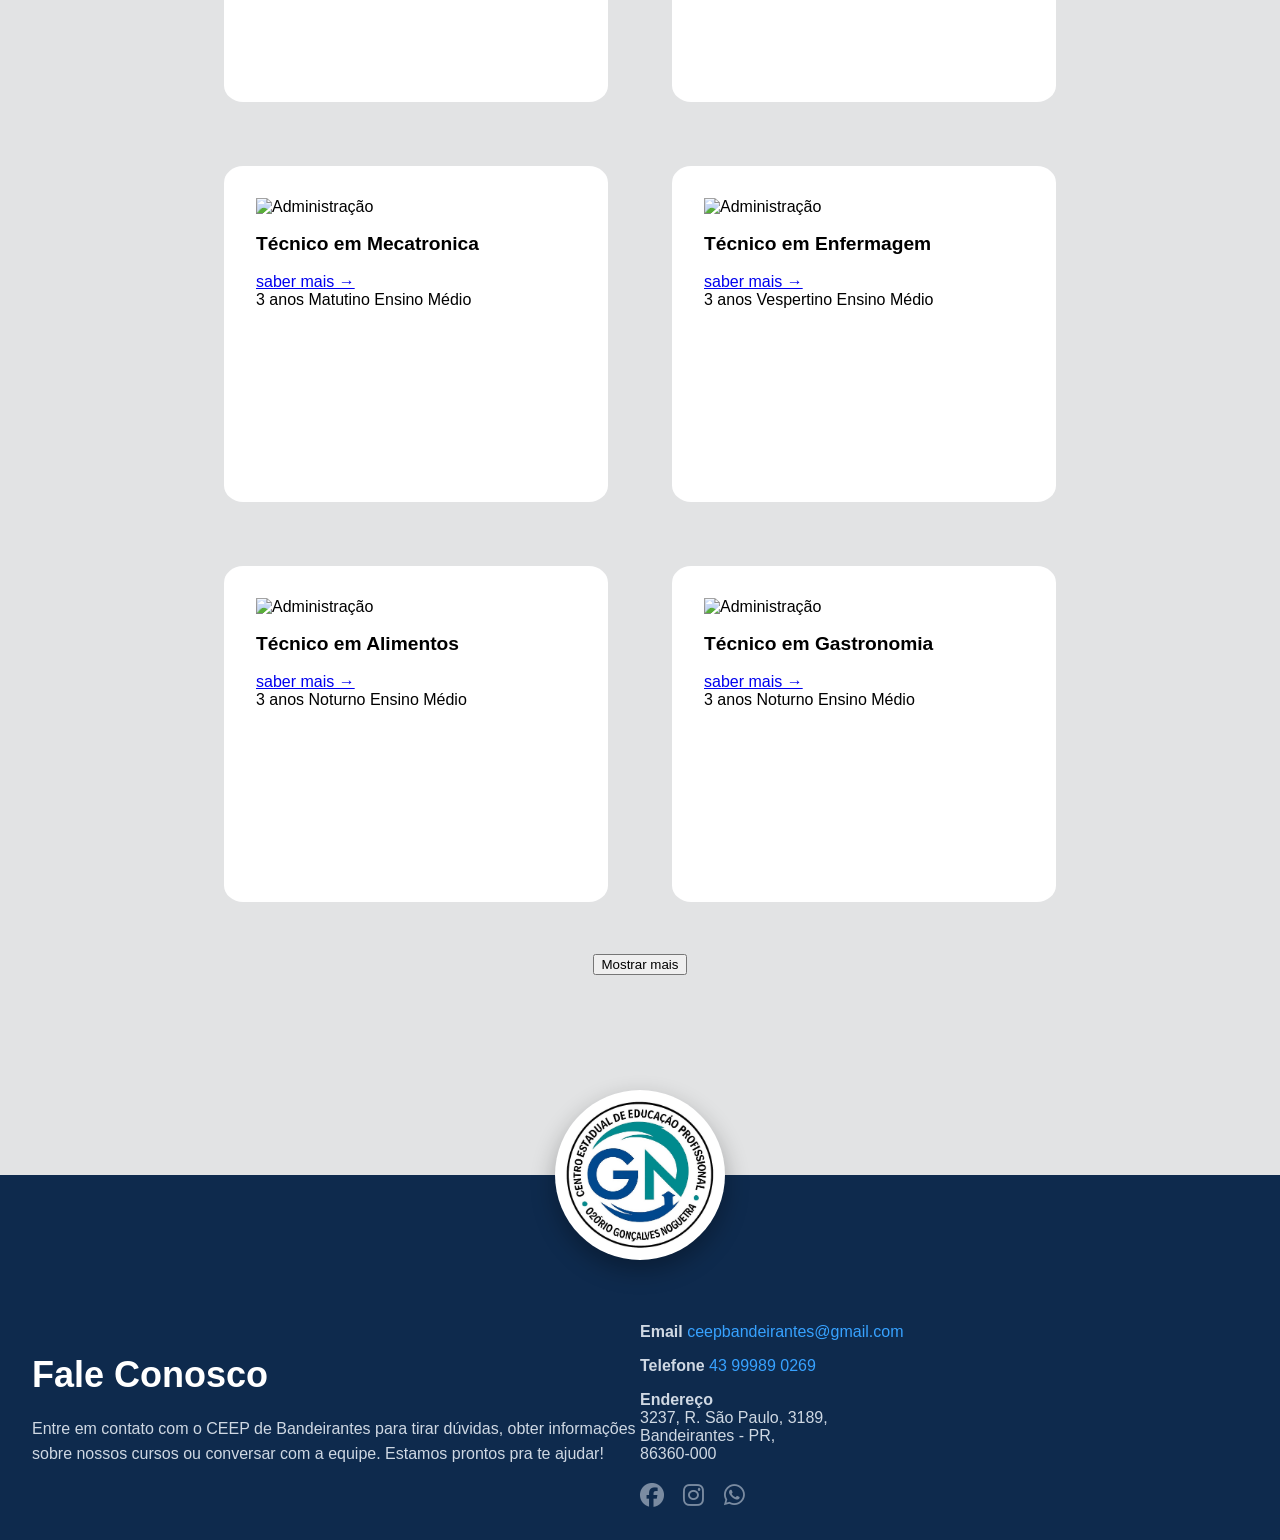
==== commit 3658e1ea: "Refactor index.html structure and content" ====
--- a/index.html
+++ b/index.html
@@ -10,8 +10,10 @@
     <link href="https://fonts.googleapis.com/css2?family=Dancing+Script&display=swap" rel="stylesheet">
     <link href="https://fonts.googleapis.com/css2?family=Playfair+Display&display=swap" rel="stylesheet">
     <link rel="icon" type="image/png" href="fotos/favicon-ceep.png">
+    <link href="https://fonts.googleapis.com/css2?family=Bodoni+Moda:wght@400;500;600&display=swap" rel="stylesheet">
     <link href="https://fonts.googleapis.com/css2?family=Cormorant+Garamond:wght@400;500;600;700&display=swap"
         rel="stylesheet">
+    rel="stylesheet">
     <link href="https://fonts.googleapis.com/css2?family=Bodoni+Moda:wght@400;500;600&display=swap" rel="stylesheet">
 
 </head>
@@ -49,7 +51,7 @@
             </p>
             <a href="https://wa.me/5543999890269?text=Olá! Tenho interesse em realizar uma matrícula e gostaria de saber quais são os próximos passos e documentos necessários."
                 target="_blank" rel="noopener noreferrer">
-                <button class="btn-card">Venha fazer parte do CEEP!</button>
+                <button class="btn-outline1">Venha fazer parte do CEEP!</button>
             </a>
         </div>
     </section>
@@ -64,7 +66,7 @@
                 A infraestrutura do CEEP é pensada para unir teoria e prática, preparando nossos alunos para os desafios
                 reais de suas futuras carreiras.
             </p>
-            <button class="btn-card">Venha conhecer nossos laboratórios!</button>
+            <button class="btn-outline2">Venha conhecer nossos laboratórios!</button>
         </div>
 
         <div class="intro2-img">
@@ -186,7 +188,7 @@
 
         <div class="btn-fetec">
             <a href="fetec.html">
-                <button class="btn-carousel">Conheça mais projetos</button>
+                <button class="btn-outline2">Conheça mais projetos</button>
             </a>
         </div>
 
@@ -194,118 +196,165 @@
 
     <main>
 
-        
+
 
         <h1 id="cursos">Cursos Técnicos do Ensino Médio</h1>
         <div class="cards">
             <div class="card">
-                <i class="fas fa-briefcase curso-icon" class="curso-icon"></i>
-                <h2>Técnico em Administração</h2>
-                <p><i class="far fa-calendar-alt"></i> Duração: 3 anos</p>
-                <p>Período: Matutino</p>
-                <p>Desenvolva habilidades para planejar, organizar e liderar equipes.</p>
-                <button class="btn-card">Faça sua matricula</button>
-            </div>
-
-            <div class="card">
-                <i class="fas fa-laptop-code curso-icon" class="curso-icon"></i>
-                <h2>Técnico em Desenvolvimento de Sistemas</h2>
-                <p><i class="far fa-calendar-alt"></i> Duração: 3 anos</p>
-                <p>Período: Matutino</p>
-                <p>Aprenda programação e crie soluções tecnológicas inovadoras no Ensino Médio.</p>
-                <button class="btn-card">Faça sua matricula</button>
-            </div>
-
-            <div class="card">
-                <i class="fas fa-building-user curso-icon" class="curso-icon"></i>
-                <h2>Técnico em Hospedagem</h2>
-                <p><i class="far fa-calendar-alt"></i> Duração: 3 anos</p>
-                <p>Período: Matutino</p>
-                <p>Aprenda sobre atendimento, gestão e operação em serviços de hospedagem.</p>
-                <button class="btn-card">Faça sua matricula</button>
-            </div>
-
-            <div class="card">
-                <i class="fas fa-hamburger curso-icon" class="curso-icon"></i>
-                <h2>Tecnico em Alimentos</h2>
-                <p><i class="far fa-calendar-alt"></i> Duração: 3 anos</p>
-                <p>Período: Matutino</p>
-                <p>Aprenda técnicas de produção e controle de qualidade na área alimentícia.</p>
-                <button class="btn-card">Faça sua matricula</button>
-            </div>
-
-            <div class="card">
-                <i class="fas fa-cogs curso-icon" class="curso-icon"></i>
-                <h2>Técnico em Mecatronica</h2>
-                <p><i class="far fa-calendar-alt"></i> Duração: 3 anos</p>
-                <p>Período: Matutino</p>
-                <p>Integre mecânica e eletrônica para criar sistemas automatizados.</p>
-                <button class="btn-card">Faça sua matricula</button>
-            </div>
-
-
-            <div class="card">
-                <i class="fas fa-user-nurse curso-icon" class="curso-icon"></i>
-                <h2>Técnico em Enfermagem</h2>
-                <p><i class="far fa-calendar-alt"></i> Duração: 3 anos</p>
-                <p>Período: Vespertino</p>
-                <p>Aprenda a cuidar, prestar assistência e atuar na área da saúde.</p>
-                <button class="btn-card">Faça sua matricula</button>
-            </div>
-
-            <div class="card">
-                <i class="fas fa-hamburger curso-icon" class="curso-icon"></i>
-                <h2>Técnico em Alimentos</h2>
-                <p><i class="far fa-calendar-alt"></i> Duração: 3 anos</p>
-                <p>Período: Noturno</p>
-                <p>Aprenda técnicas de produção e controle de qualidade na área alimentícia.</p>
-                <button class="btn-card">Faça sua matricula</button>
-            </div>
-
-            <div class="card">
-                <i class="fas fa-user-nurse curso-icon" class="curso-icon"></i>
-                <h2>Técnico em Enfermagem</h2>
-                <p><i class="far fa-calendar-alt"></i> Duração: 3 anos</p>
-                <p>Período: Noturno</p>
-                <p>Aprenda a cuidar, prestar assistência e atuar na área da saúde.</p>
-                <button class="btn-card">Faça sua matricula</button>
-            </div>
-
-            <div class="card">
-                <i class="fas fa-lightbulb curso-icon" class="curso-icon"></i>
-                <h2>Técnico em Eletrotécnica</h2>
-                <p><i class="far fa-calendar-alt"></i> Duração: 3 anos</p>
-                <p>Período: Noturno</p>
-                <p>Domine os princípios da eletricidade e desenvolva projetos elétricos.</p>
-                <button class="btn-card">Faça sua matricula</button>
-            </div>
-
-            <div class="card">
-                <i class="fas fa-utensils curso-icon" class="curso-icon"></i>
-                <h2>Técnico em Gastronomia</h2>
-                <p><i class="far fa-calendar-alt"></i> Duração: 3 anos</p>
-                <p>Período: Noturno</p>
-                <p>Aprenda técnicas culinárias e desenvolva sua criatividade na cozinha.</p>
-                <button class="btn-card">Faça sua matricula</button>
-            </div>
-
-            <div class="card">
-                <i class="fas fa-cogs curso-icon" class="curso-icon"></i>
-                <h2>Técnico em Mecatronica</h2>
-                <p><i class="far fa-calendar-alt"></i> Duração: 3 anos</p>
-                <p>Período: Noturno</p>
-                <p>Integre mecânica e eletrônica para criar sistemas automatizados.</p>
-                <button class="btn-card">Faça sua matricula</button>
-            </div>
-        </div>
-
+                <img src="fotos/amd.png" alt="Administração">
+
+                <div class="card-content">
+                    <h2>Técnico em Administração</h2>
+
+                    <a href="#" class="saiba-mais">
+                        saber mais →
+                    </a>
+
+                    <div class="tags">
+                        <span>3 anos</span>
+                        <span>Matutino</span>
+                        <span>Ensino Médio</span>
+                    </div>
+                </div>
+            </div>
+
+            <div class="card">
+                <img src="fotos/sistemas.png" alt="Administração">
+
+                <div class="card-content">
+                    <h2>Técnico em Desenvolvimento de Sistemas</h2>
+
+                    <a href="#" class="saiba-mais">
+                        saber mais →
+                    </a>
+
+                    <div class="tags">
+                        <span>3 anos</span>
+                        <span>Matutino</span>
+                        <span>Ensino Médio</span>
+                    </div>
+                </div>
+            </div>
+
+            <div class="card">
+                <img src="fotos/hospedagem.png" alt="Administração">
+
+                <div class="card-content">
+                    <h2>Técnico em Hospedagem</h2>
+
+                    <a href="#" class="saiba-mais">
+                        saber mais →
+                    </a>
+
+                    <div class="tags">
+                        <span>3 anos</span>
+                        <span>Matutino</span>
+                        <span>Ensino Médio</span>
+                    </div>
+                </div>
+            </div>
+
+            <div class="card">
+                <img src="fotos/alimentos.png" alt="Administração">
+
+                <div class="card-content">
+                    <h2>Tecnico em Alimentos</h2>
+
+                    <a href="#" class="saiba-mais">
+                        saber mais →
+                    </a>
+
+                    <div class="tags">
+                        <span>3 anos</span>
+                        <span>Matutino</span>
+                        <span>Ensino Médio</span>
+                    </div>
+                </div>
+            </div>
+
+            <div class="card">
+                <img src="fotos/meca.png" alt="Administração">
+
+                <div class="card-content">
+                    <h2>Técnico em Mecatronica</h2>
+
+                    <a href="#" class="saiba-mais">
+                        saber mais →
+                    </a>
+
+                    <div class="tags">
+                        <span>3 anos</span>
+                        <span>Matutino</span>
+                        <span>Ensino Médio</span>
+                    </div>
+                </div>
+            </div>
+
+            <div class="card">
+                <img src="fotos/enfermagem.png" alt="Administração">
+
+                <div class="card-content">
+                    <h2>Técnico em Enfermagem</h2>
+
+                    <a href="#" class="saiba-mais">
+                        saber mais →
+                    </a>
+
+                    <div class="tags">
+                        <span>3 anos</span>
+                        <span>Vespertino</span>
+                        <span>Ensino Médio</span>
+                    </div>
+                </div>
+            </div>
+
+            <div class="card">
+                <img src="fotos/alimentos.png" alt="Administração">
+
+                <div class="card-content">
+                    <h2>Técnico em Alimentos</h2>
+
+                    <a href="#" class="saiba-mais">
+                        saber mais →
+                    </a>
+
+                    <div class="tags">
+                        <span>3 anos</span>
+                        <span>Noturno</span>
+                        <span>Ensino Médio</span>
+                    </div>
+                </div>
+            </div>
+
+            <div class="card">
+                <img src="fotos/gastro.png" alt="Administração">
+
+                <div class="card-content">
+                    <h2>Técnico em Gastronomia</h2>
+
+                    <a href="#" class="saiba-mais">
+                        saber mais →
+                    </a>
+
+                    <div class="tags">
+                        <span>3 anos</span>
+                        <span>Noturno</span>
+                        <span>Ensino Médio</span>
+                    </div>
+                </div>
+            </div>
+        </div>
+
+        </div>
         <div class="btn-mostrar-mais">
-            <button id="toggleCards" class="btn-card">
-                Mostrar mais
-            </button>
-        </div>
-
-        
+            <a href="cursos.html">
+                <button id="toggleCards" class="btn-outline3">
+                    Mostrar mais
+                </button>
+            </a>
+        </div>
+
+
 
     </main>
 
--- a/style.css
+++ b/style.css
@@ -171,7 +171,7 @@
     margin-top: 6%;
     color: #176dcf;
     font-family: 'Cormorant Garamond', serif;
-    font-size: 4rem;
+    font-size: 3rem;
     font-weight: 500;
 }
 
@@ -410,11 +410,6 @@
     100% {
         transform: translateX(0);
     }
-}
-
-.card-carousel:hover {
-    transform: scale(1.03);
-    box-shadow: 0 4px 20px rgba(0, 0, 0, 0.25);
 }
 
 .btn-carousel {
@@ -494,6 +489,16 @@
 .curso-icon {
     font-size: 2.5rem;
     color: #176dcf;
+}
+
+.btn-mostrar-mais {
+    display: flex;
+    justify-content: center;
+    margin: 20px 0 40px;
+}
+
+.card.hidden-card {
+    display: none;
 }
 
 .logo-titulo {
